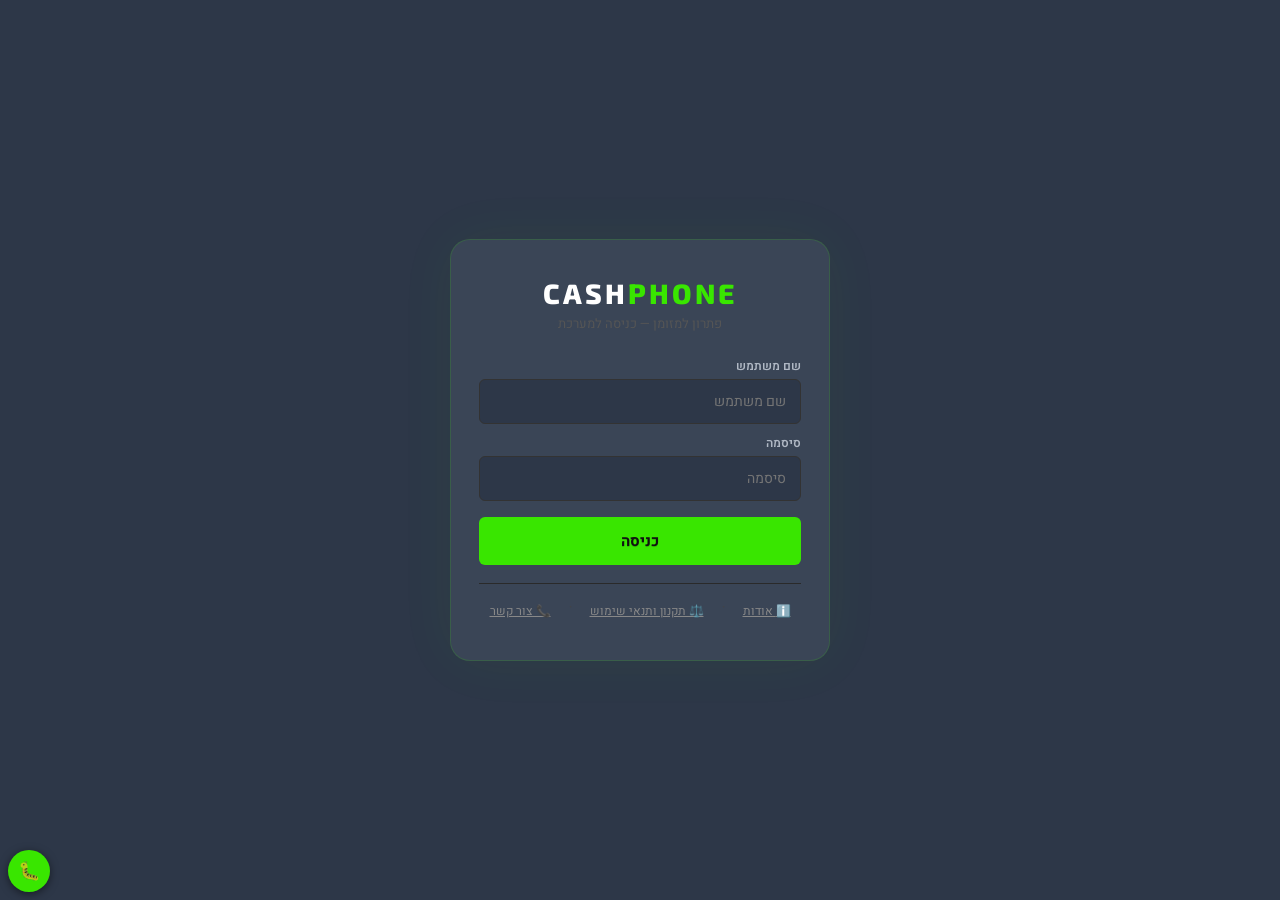
==== index.html @ 71aef1b3 "Add files via upload" ====
<!DOCTYPE html>
<html dir="rtl" lang="he">
<head>
<meta charset="UTF-8"/>
<meta name="viewport" content="width=device-width,initial-scale=1,maximum-scale=5"/>
<meta name="description" content="CASHPHONE — מערכת טעינת מטבעות ומשחקים דיגיטליים"/>
<meta name="theme-color" content="#39e600"/>
<title>CASHPHONE — טעינות מטבעות ומשחקים</title>

<!-- ============ PWA - אפליקציה מותקנת ============ -->
<link rel="manifest" href="manifest.json"/>
<meta name="apple-mobile-web-app-capable" content="yes"/>
<meta name="apple-mobile-web-app-status-bar-style" content="black-translucent"/>
<meta name="apple-mobile-web-app-title" content="CashPhone"/>
<meta name="mobile-web-app-capable" content="yes"/>
<meta name="application-name" content="CashPhone"/>
<meta name="msapplication-TileColor" content="#2d3748"/>
<meta name="msapplication-tap-highlight" content="no"/>

<!-- iOS splash icons -->
<link rel="apple-touch-icon" sizes="192x192" href="https://raw.githubusercontent.com/rubi210990-cyber/Cashphone-/main/icon-192.png"/>
<link rel="apple-touch-icon" sizes="512x512" href="https://raw.githubusercontent.com/rubi210990-cyber/Cashphone-/main/icon-512.png"/>

<!-- Favicon - אייקון בטאב הדפדפן -->
<link rel="icon" type="image/svg+xml" href="data:image/svg+xml,%3Csvg xmlns='http://www.w3.org/2000/svg' viewBox='0 0 100 100'%3E%3Cdefs%3E%3ClinearGradient id='g' x1='0%25' y1='0%25' x2='100%25' y2='100%25'%3E%3Cstop offset='0%25' stop-color='%2339e600'/%3E%3Cstop offset='100%25' stop-color='%2300b050'/%3E%3C/linearGradient%3E%3C/defs%3E%3Crect width='100' height='100' rx='22' fill='%230d0d0d'/%3E%3Ctext x='50' y='72' font-family='Arial Black,sans-serif' font-size='68' font-weight='900' text-anchor='middle' fill='url(%23g)'%3EC%3C/text%3E%3Ccircle cx='78' cy='30' r='6' fill='%2339e600'/%3E%3C/svg%3E"/>

<!-- Apple Touch Icon - אייקון להתקנה כאפליקציה ב-iOS -->
<link rel="apple-touch-icon" href="data:image/svg+xml,%3Csvg xmlns='http://www.w3.org/2000/svg' viewBox='0 0 180 180'%3E%3Cdefs%3E%3ClinearGradient id='g' x1='0%25' y1='0%25' x2='100%25' y2='100%25'%3E%3Cstop offset='0%25' stop-color='%2339e600'/%3E%3Cstop offset='100%25' stop-color='%2300b050'/%3E%3C/linearGradient%3E%3C/defs%3E%3Crect width='180' height='180' rx='40' fill='%230d0d0d'/%3E%3Ctext x='90' y='130' font-family='Arial Black,sans-serif' font-size='124' font-weight='900' text-anchor='middle' fill='url(%23g)'%3EC%3C/text%3E%3Ccircle cx='140' cy='54' r='11' fill='%2339e600'/%3E%3C/svg%3E"/>

<!-- Open Graph - איך האתר ייראה כששולחים אותו ב-WhatsApp/Facebook -->
<meta property="og:title" content="CASHPHONE — טעינות מטבעות ומשחקים דיגיטליים"/>
<meta property="og:description" content="טעינת מטבעות למשחקים, גיפט קארדים וארנקים דיגיטליים — מהיר, אמין וזול"/>
<meta property="og:type" content="website"/>
<meta property="og:url" content="https://cashphone.co.il"/>
<meta property="og:image" content="https://cashphone.co.il/icon.png"/>

<script src="https://www.gstatic.com/firebasejs/10.7.1/firebase-app-compat.js"></script>
<script src="https://www.gstatic.com/firebasejs/10.7.1/firebase-firestore-compat.js"></script>
<!-- ============ Code Splitting — רון ביטון המלצה ============ -->
<!-- Core: תמיד נטען (auth, firebase, sync) -->
<script src="app-core.js?v=2.9" defer></script>
<!-- PWA + debug: קטן, תמיד נטען -->
<script src="app-pwa.js?v=2.9" defer></script>
<!-- app-store.js, app-admin.js, app-info.js — נטענים lazy לפי צורך -->

<link rel="stylesheet" href="styles.css?v=2.19"/>

<!-- ============================================================ -->
<!-- ===== SEO — נועה שרון המלצות ===== -->
<!-- ============================================================ -->

<!-- hreflang — עברית + ערבית (המלצה #2) -->
<link rel="alternate" hreflang="he" href="https://cashphone.co.il/"/>
<link rel="alternate" hreflang="ar" href="https://cashphone.co.il/?lang=ar"/>
<link rel="alternate" hreflang="x-default" href="https://cashphone.co.il/"/>

<!-- Canonical -->
<link rel="canonical" href="https://cashphone.co.il/"/>

<!-- meta description משופרת -->
<meta name="description" content="טעינת מטבעות למשחקים בישראל — PUBG UC, Robux, V-Bucks, Diamonds ועוד. גיפט קארדים, ארנקים דיגיטליים. מהיר, אמין, זול. شحن عملات الألعاب في إسرائيل."/>
<meta name="keywords" content="טעינת מטבעות, PUBG UC, Robux, V-Bucks, Free Fire Diamonds, גיפט קארד, Steam, Google Play, PlayStation, Xbox, CashPhone"/>
<meta name="robots" content="index, follow"/>

<!-- Open Graph משופר -->
<meta property="og:locale" content="he_IL"/>
<meta property="og:locale:alternate" content="ar_IL"/>
<meta property="og:site_name" content="CashPhone"/>

<!-- Twitter Card -->
<meta name="twitter:card" content="summary"/>
<meta name="twitter:title" content="CashPhone — טעינות מטבעות ומשחקים"/>
<meta name="twitter:description" content="PUBG UC, Robux, V-Bucks, Diamonds — מהיר ואמין"/>

<!-- ===== Schema Markup (המלצה #1) ===== -->
<script type="application/ld+json">
{
  "@context": "https://schema.org",
  "@graph": [
    {
      "@type": "Organization",
      "@id": "https://cashphone.co.il/#organization",
      "name": "CashPhone",
      "url": "https://cashphone.co.il",
      "logo": "https://cashphone.co.il/icon.png",
      "contactPoint": {
        "@type": "ContactPoint",
        "telephone": "+972-55-5525525",
        "contactType": "customer service",
        "availableLanguage": ["Hebrew", "Arabic"]
      },
      "sameAs": []
    },
    {
      "@type": "WebSite",
      "@id": "https://cashphone.co.il/#website",
      "url": "https://cashphone.co.il",
      "name": "CashPhone",
      "publisher": {"@id": "https://cashphone.co.il/#organization"},
      "potentialAction": {
        "@type": "SearchAction",
        "target": "https://cashphone.co.il/?q={search_term_string}",
        "query-input": "required name=search_term_string"
      }
    },
    {
      "@type": "ItemList",
      "name": "מוצרי CashPhone — טעינות מטבעות ומשחקים",
      "url": "https://cashphone.co.il",
      "itemListElement": [
        {"@type":"ListItem","position":1,"name":"PUBG Mobile UC","url":"https://cashphone.co.il/pubg-uc"},
        {"@type":"ListItem","position":2,"name":"Roblox Robux","url":"https://cashphone.co.il/roblox-robux"},
        {"@type":"ListItem","position":3,"name":"Fortnite V-Bucks","url":"https://cashphone.co.il/fortnite-vbucks"},
        {"@type":"ListItem","position":4,"name":"Free Fire Diamonds","url":"https://cashphone.co.il/free-fire-diamonds"},
        {"@type":"ListItem","position":5,"name":"PlayStation PSN","url":"https://cashphone.co.il/psn"},
        {"@type":"ListItem","position":6,"name":"Xbox Gift Card","url":"https://cashphone.co.il/xbox"},
        {"@type":"ListItem","position":7,"name":"Steam Wallet","url":"https://cashphone.co.il/steam"},
        {"@type":"ListItem","position":8,"name":"Google Play","url":"https://cashphone.co.il/google-play"},
        {"@type":"ListItem","position":9,"name":"Apple iTunes","url":"https://cashphone.co.il/apple-itunes"},
        {"@type":"ListItem","position":10,"name":"Mobile Legends Diamonds","url":"https://cashphone.co.il/mobile-legends"}
      ]
    }
  ]
}
</script>

<!-- ===== Product Schemas — Top 5 מוצרים (המלצה #1) ===== -->
<script type="application/ld+json">
[
  {
    "@context": "https://schema.org",
    "@type": "Product",
    "name": "PUBG Mobile UC",
    "description": "טעינת UC למשחק PUBG Mobile — חבילות מ-60 UC עד 72,900 UC. גלובל ו-Turkey Region.",
    "image": "https://raw.githubusercontent.com/rubi210990-cyber/Cashphone-/main/pubg.png",
    "brand": {"@type":"Brand","name":"PUBG Mobile"},
    "url": "https://cashphone.co.il/pubg-uc",
    "offers": {
      "@type": "AggregateOffer",
      "priceCurrency": "ILS",
      "lowPrice": "4",
      "highPrice": "2720",
      "offerCount": "28",
      "availability": "https://schema.org/InStock",
      "seller": {"@type":"Organization","name":"CashPhone"}
    }
  },
  {
    "@context": "https://schema.org",
    "@type": "Product",
    "name": "Roblox Robux",
    "description": "טעינת Robux לחשבון Roblox שלך — משלוח מיידי.",
    "image": "https://raw.githubusercontent.com/rubi210990-cyber/Cashphone-/main/roblox.png",
    "brand": {"@type":"Brand","name":"Roblox"},
    "url": "https://cashphone.co.il/roblox-robux",
    "offers": {
      "@type": "AggregateOffer",
      "priceCurrency": "ILS",
      "lowPrice": "7",
      "offerCount": "5",
      "availability": "https://schema.org/InStock",
      "seller": {"@type":"Organization","name":"CashPhone"}
    }
  },
  {
    "@context": "https://schema.org",
    "@type": "Product",
    "name": "Free Fire Diamonds",
    "description": "שחרג Diamonds למשחק Free Fire — כל החבילות במחיר הכי טוב.",
    "image": "https://raw.githubusercontent.com/rubi210990-cyber/Cashphone-/main/freefire.png",
    "brand": {"@type":"Brand","name":"Garena Free Fire"},
    "url": "https://cashphone.co.il/free-fire-diamonds",
    "offers": {
      "@type": "AggregateOffer",
      "priceCurrency": "ILS",
      "lowPrice": "6",
      "offerCount": "15",
      "availability": "https://schema.org/InStock",
      "seller": {"@type":"Organization","name":"CashPhone"}
    }
  }
]
</script>

</head>
<body>
<!-- skip-to-content — נגישות מקלדת (WCAG 2.4.1) -->
<a href="#main-content" class="skip-link">דלג לתוכן הראשי</a>

<!-- 🔔 מיכל לטוסטים של התראות -->
<!-- Toast: aria-live — עמית לוי WCAG 4.1.3 -->
<div id="cpn-toast-stack" class="cpn-toast-stack" role="status" aria-live="polite" aria-atomic="false"></div>

<!-- LOGIN -->
<div class="login-screen" id="login-screen">
  <div class="login-box">
    <div class="login-logo">CASH<span>PHONE</span></div>
    <div class="login-sub">פתרון למזומן — כניסה למערכת</div>
    <div class="login-err" id="login-err" role="alert" aria-live="assertive">שם משתמש או סיסמה שגויים</div>
    <label for="li-user" class="login-lbl">שם משתמש</label>
    <input class="login-inp" id="li-user" type="text" placeholder="שם משתמש" aria-label="שם משתמש" aria-required="true" onkeydown="if(event.key==='Enter')doLogin()" autocomplete="username" autocorrect="off" autocapitalize="off"/>
    <label for="li-pass" class="login-lbl">סיסמה</label>
    <input class="login-inp" id="li-pass" type="password" placeholder="סיסמה" aria-label="סיסמה" aria-required="true" onkeydown="if(event.key==='Enter')doLogin()" autocomplete="current-password"/>
    <button class="login-btn" onclick="doLogin()" aria-label="כניסה למערכת">כניסה</button>
    <!-- קישורים לאודות ותקנון -->
    <div style="margin-top:18px;padding-top:14px;border-top:1px solid #2a2a2a;display:flex;justify-content:center;gap:14px;font-size:12px;">
      <button onclick="showInfoPage('about')" style="background:none;border:none;color:#888;cursor:pointer;font-family:inherit;font-size:12px;text-decoration:underline;padding:4px;">ℹ️ אודות</button>
      <span style="color:#444;">·</span>
      <button onclick="showInfoPage('terms')" style="background:none;border:none;color:#888;cursor:pointer;font-family:inherit;font-size:12px;text-decoration:underline;padding:4px;">⚖️ תקנון ותנאי שימוש</button>
      <span style="color:#444;">·</span>
      <button onclick="showInfoPage('contact')" style="background:none;border:none;color:#888;cursor:pointer;font-family:inherit;font-size:12px;text-decoration:underline;padding:4px;">📞 צור קשר</button>
    </div>
  </div>
</div>

<!-- NAV -->
<div class="nav" id="main-nav" role="navigation" aria-label="ניווט ראשי" style="display:none;">
  <div class="logo">CASH<span>PHONE</span><sup style="font-size:9px;color:#666;font-weight:400;margin-right:4px;">v2.9</sup></div>
  <div class="nav-right">
    <div id="nav-tabs" style="display:flex;gap:4px;"></div>
    <button id="nav-search-btn" onclick="openGlobalSearch()" title="חיפוש (Ctrl+K)" style="background:#475467;border:1px solid #5a6478;border-radius:20px;padding:6px 12px;color:#fff;cursor:pointer;font-family:inherit;font-size:13px;display:none;align-items:center;gap:6px;">
      <span style="font-size:14px;">🔍</span>
      <span style="font-size:11px;color:#aaa;background:#2d3748;padding:2px 5px;border-radius:4px;border:1px solid #5a6478;">⌘K</span>
    </button>
    <button id="nav-bell-btn" class="cpn-bell-btn" onclick="toggleNotifPanel(event)" title="התראות">
      <span class="cpn-bell-icon">🔔</span>
      <span id="nav-bell-badge" class="cpn-badge" style="display:none;">0</span>
    </button>
    <button id="nav-lang-btn" onclick="toggleLanguage()" title="שפה / اللغة" style="background:#475467;border:1px solid #5a6478;border-radius:20px;padding:6px 12px;color:#fff;cursor:pointer;font-family:inherit;font-size:13px;display:none;align-items:center;gap:4px;">
      <span id="nav-lang-icon" style="font-size:14px;">🌐</span>
      <span id="nav-lang-text" style="font-size:11px;font-weight:700;">عربي</span>
    </button>
    <div style="display:flex;align-items:center;gap:6px;background:#475467;border:1px solid #5a6478;border-radius:20px;padding:4px 12px;">
      <span class="user-chip" id="chip-name" style="background:none;border:none;padding:0;"></span>
      <button class="logout-btn" onclick="doLogout()" data-i18n="nav.logout">יציאה</button>
    </div>
  </div>
</div>

<!-- ADMIN -->
<main id="main-content">
<div class="page" id="page-admin">
  <div class="toast" id="t-admin"></div>

  <!-- 🚀 כפתור צף "הזמנה ידנית מהירה" -->
  <button id="quick-order-fab" onclick="openQuickOrder()" title="הזמנה ידנית מהירה" aria-label="פתח טופס הזמנה ידנית מהירה" style="position:fixed;bottom:24px;left:24px;width:60px;height:60px;border-radius:50%;background:linear-gradient(135deg,#39e600,#2ab800);color:#000;border:none;font-size:28px;font-weight:800;cursor:pointer;box-shadow:0 4px 16px rgba(57,230,0,0.4);z-index:90;font-family:inherit;display:none;" aria-hidden="true">➕</button>

  <!-- 💰 כפתור צף "הגדר רווח מהיר" - לחנויות ולמשווקים -->
  <button id="margin-fab" onclick="openMarginQuick()" title="הגדר רווח מהיר" aria-label="הגדר רווח מהיר לכל המוצרים" style="position:fixed;bottom:24px;left:24px;width:60px;height:60px;border-radius:50%;background:linear-gradient(135deg,#16a34a,#15803d);color:#fff;border:none;font-size:26px;font-weight:800;cursor:pointer;box-shadow:0 4px 16px rgba(22,163,74,0.45);z-index:90;font-family:inherit;display:none;" aria-hidden="true">💰</button>

  <div class="atabs">
    <button class="atab on" onclick="aTab(this,'sec-dash')">📊 דשבורד</button>
    <button class="atab" onclick="aTab(this,'sec-orders')">📋 הזמנות</button>
    <button class="atab" onclick="aTab(this,'sec-debts')">💰 חובות</button>
    <button class="atab" onclick="aTab(this,'sec-log')">📒 יומן</button>
    <button class="atab" onclick="aTab(this,'sec-stats')">📈 דוחות</button>
    <button class="atab" onclick="aTab(this,'sec-monthly')">📅 חודשי</button>
    <button class="atab" onclick="aTab(this,'sec-security')">🛡️ אבטחה</button>
  </div>

  <!-- DASHBOARD -->
  <div id="sec-dash">
    <!-- KPI Cards - 6 גדולים -->
    <div class="g3" style="margin-bottom:16px;">
      <div class="stat" style="background:linear-gradient(135deg,#283a28,#222831);border:1px solid #1a2a1a;position:relative;">
        <div class="stat-l">💰 הכנסות החודש</div>
        <div class="stat-v" style="color:#39e600;font-size:22px;" id="kpi-rev">₪0</div>
        <div id="kpi-rev-trend" style="font-size:11px;color:#888;margin-top:4px;">—</div>
      </div>
      <div class="stat" style="background:linear-gradient(135deg,#283a28,#222831);border:1px solid #1a2a1a;position:relative;">
        <div class="stat-l">💵 רווח נקי החודש</div>
        <div class="stat-v" style="color:#39e600;font-size:22px;" id="kpi-profit">₪0</div>
        <div id="kpi-profit-trend" style="font-size:11px;color:#888;margin-top:4px;">—</div>
      </div>
      <div class="stat" style="background:linear-gradient(135deg,#283a28,#222831);border:1px solid #1a2a1a;position:relative;">
        <div class="stat-l">📦 הזמנות החודש</div>
        <div class="stat-v" style="font-size:22px;" id="kpi-orders">0</div>
        <div id="kpi-orders-trend" style="font-size:11px;color:#888;margin-top:4px;">—</div>
      </div>
    </div>
    <div class="g3" style="margin-bottom:16px;">
      <div class="stat" style="background:linear-gradient(135deg,#283a28,#222831);border:1px solid #1a2a1a;">
        <div class="stat-l">🏪 חנויות פעילות החודש</div>
        <div class="stat-v" style="font-size:22px;" id="kpi-active-stores">0</div>
        <div style="font-size:11px;color:#888;margin-top:4px;" id="kpi-active-stores-sub">מתוך 0 חנויות</div>
      </div>
      <div class="stat" style="background:linear-gradient(135deg,#3a2828,#222831);border:1px solid #3a1a1a;">
        <div class="stat-l">🔴 סך החובות</div>
        <div class="stat-v" style="color:#e24b4a;font-size:22px;" id="kpi-debt">₪0</div>
        <div style="font-size:11px;color:#888;margin-top:4px;" id="kpi-debt-sub">0 חנויות</div>
      </div>
      <div class="stat" style="background:linear-gradient(135deg,#3a3528,#222831);border:1px solid #3a2a00;">
        <div class="stat-l">⚡ הזמנות ממתינות</div>
        <div class="stat-v" style="color:#ef9f27;font-size:22px;" id="kpi-pending">0</div>
        <div style="font-size:11px;color:#888;margin-top:4px;" id="kpi-pending-sub">דורשות טיפול</div>
      </div>
    </div>

    <!-- Dollar rate -->
    <div style="background:linear-gradient(135deg,#283a28,#222831);border:1px solid rgba(57,230,0,0.2);border-radius:12px;padding:12px 16px;margin-bottom:16px;display:flex;justify-content:space-between;align-items:center;flex-wrap:wrap;gap:8px;">
      <span style="font-size:13px;color:#888;">💱 שער דולר</span>
      <div style="display:flex;align-items:center;gap:8px;flex-wrap:wrap;">
        <span style="color:#39e600;font-size:16px;font-weight:700;" id="dollar-rate-display2">$1 = ₪3.65</span>
        <button onclick="fetchDollarRate().then(()=>{document.getElementById('dollar-rate-display2').textContent='$1 = ₪'+dollarRate;toast('t-admin','שער עודכן: ₪'+dollarRate);})" style="background:#3a4556;color:#39e600;border:1px solid #39e600;border-radius:6px;padding:5px 10px;font-size:12px;font-weight:700;cursor:pointer;font-family:inherit;">🔄 עדכן</button>
        <button onclick="fetchDollarRate().then(()=>updateAllStorePrices())" style="background:linear-gradient(135deg,#39e600,#2ab800);color:#000;border:none;border-radius:6px;padding:5px 10px;font-size:12px;font-weight:700;cursor:pointer;font-family:inherit;">📊 עדכן כל החנויות</button>
      </div>
    </div>

    <!-- ==== גרף מכירות 30 ימים ==== -->
    <div style="background:#3a4556;border:1px solid #5a6478;border-radius:12px;padding:14px;margin-bottom:16px;">
      <div style="display:flex;justify-content:space-between;align-items:center;margin-bottom:10px;">
        <span style="font-size:13px;font-weight:700;color:#fff;">📊 מכירות 30 ימים אחרונים</span>
        <span id="chart-30d-total" style="font-size:11px;color:#888;"></span>
      </div>
      <canvas id="chart-30d" height="150" style="width:100%;display:block;"></canvas>
    </div>

    <!-- ==== טופ 5 מוצרים + טופ 5 חנויות ==== -->
    <div class="g2" style="margin-bottom:16px;">
      <div style="background:#3a4556;border:1px solid #5a6478;border-radius:12px;padding:14px;">
        <div style="font-size:13px;font-weight:700;color:#fff;margin-bottom:10px;">🎮 טופ 5 מוצרים החודש</div>
        <div id="top-products" style="font-size:12px;"></div>
      </div>
      <div style="background:#3a4556;border:1px solid #5a6478;border-radius:12px;padding:14px;">
        <div style="font-size:13px;font-weight:700;color:#fff;margin-bottom:10px;">🏆 טופ 5 חנויות החודש</div>
        <div id="top-stores" style="font-size:12px;"></div>
      </div>
    </div>

    <!-- Pending orders alert -->
    <div id="dash-pending" style="display:none;background:linear-gradient(135deg,#3a3328,#222831);border:1px solid #ef9f27;border-radius:12px;padding:12px 16px;margin-bottom:16px;">
      <div style="font-size:14px;font-weight:700;color:#ef9f27;margin-bottom:8px;">⚠️ הזמנות ממתינות לביצוע</div>
      <div id="dash-pending-list"></div>
    </div>

    <!-- Low credit alert -->
    <div id="dash-low-credit" style="display:none;background:linear-gradient(135deg,#3a2828,#222831);border:1px solid #e24b4a;border-radius:12px;padding:12px 16px;margin-bottom:16px;">
      <div style="font-size:14px;font-weight:700;color:#e24b4a;margin-bottom:8px;">🔴 חנויות עם קרדיט נמוך</div>
      <div id="dash-low-list"></div>
    </div>

    <!-- Recent orders -->
    <div class="card">
      <div class="card-title">📋 הזמנות אחרונות</div>
      <div id="dash-recent-orders"></div>
    </div>

    <!-- Top products -->
    <div class="card">
      <div class="card-title">🏆 מוצרים פופולריים</div>
      <div id="dash-top-products"></div>
    </div>
  </div>

  <!-- קונטיינר ריק נשאר רק לתצוגת פאנל משווק (renderResellerPanel) -->
  <div id="sec-stores" style="display:none;"></div>

  <div id="sec-orders" style="display:none;">
    <!-- מתג תצוגה -->
    <div style="display:flex;gap:4px;background:#3a4556;border:1px solid var(--border);border-radius:12px;padding:4px;margin-bottom:14px;">
      <button class="loadview-btn on" data-loadview="store" onclick="setLoadView(this,'store')" style="flex:1;background:linear-gradient(135deg,var(--green),var(--green2));color:#000;border:none;padding:9px;border-radius:8px;font-size:13px;font-weight:700;cursor:pointer;font-family:inherit;display:flex;align-items:center;justify-content:center;gap:6px;">
        <span>🏪</span><span>תצוגת חנות</span>
      </button>
      <button class="loadview-btn" data-loadview="mine" onclick="setLoadView(this,'mine')" style="flex:1;background:none;color:#888;border:none;padding:9px;border-radius:8px;font-size:13px;font-weight:600;cursor:pointer;font-family:inherit;display:flex;align-items:center;justify-content:center;gap:6px;">
        <span>👤</span><span>התצוגה שלי</span>
      </button>
    </div>

    <!-- סיכום -->
    <div class="g4" id="loads-summary" style="margin-bottom:14px;"></div>

    <!-- כפתורי פעולה -->
    <div style="display:flex;gap:8px;margin-bottom:14px;flex-wrap:wrap;align-items:center;">
      <button class="gbtn admin-only-btn" onclick="openLoadModal('add')" style="display:none;align-items:center;gap:6px;">
        <span style="font-size:16px;">+</span><span>הוסף טעינה</span>
      </button>
      <button class="admin-only-btn" onclick="openLoadModal('refund')" style="display:none;background:linear-gradient(135deg,#e63946,#c1121f);color:#fff;border:none;padding:9px 16px;border-radius:10px;font-size:14px;font-weight:700;cursor:pointer;font-family:inherit;align-items:center;gap:6px;box-shadow:0 0 12px rgba(230,57,70,0.4);">
        <span style="font-size:16px;">−</span><span>הוסף ביטול</span>
      </button>
      <button class="gbtn" onclick="exportLoads()" style="background:#1d6f42;display:flex;align-items:center;gap:6px;">
        <span>📊</span><span>ייצוא לאקסל</span>
      </button>
      <input type="text" id="loads-search" placeholder="🔍 חיפוש לפי שם/מזהה שחקן..." oninput="renderLoads()" style="flex:1;min-width:200px;"/>
      <select id="loads-filter-status" onchange="renderLoads()" style="width:160px;">
        <option value="all">הכל</option>
        <option value="add">רק טעינות</option>
        <option value="refund">רק ביטולים</option>
        <option value="pending">ממתין לאישור</option>
        <option value="done">הושלם</option>
      </select>
      <div id="loads-sync-status" style="font-size:12px;padding:6px 10px;background:#3a4556;border:1px solid var(--border2);border-radius:8px;min-width:110px;text-align:center;">
        <span style="color:#888;">💾 מוכן</span>
      </div>
    </div>

    <!-- טבלת טעינות -->
    <div class="card" style="padding:0;overflow:hidden;">
      <div style="overflow-x:auto;">
        <table id="loads-table" style="width:100%;border-collapse:collapse;font-size:13px;min-width:900px;">
          <thead>
            <tr style="background:#3a4556;border-bottom:1px solid var(--border2);">
              <th style="padding:12px 8px;text-align:center;font-weight:700;color:#888;font-size:12px;">תאריך חשבונית</th>
              <th style="padding:12px 8px;text-align:center;font-weight:700;color:#888;font-size:12px;">תאריך ביצוע</th>
              <th style="padding:12px 8px;text-align:center;font-weight:700;color:#39e600;font-size:12px;">🏪 חנות</th>
              <th style="padding:12px 8px;text-align:center;font-weight:700;color:#888;font-size:12px;">מזהה שחקן</th>
              <th style="padding:12px 8px;text-align:center;font-weight:700;color:#888;font-size:12px;">שם השחקן</th>
              <th style="padding:12px 8px;text-align:center;font-weight:700;color:#888;font-size:12px;">סוג</th>
              <th class="lcol-store-only" style="padding:12px 8px;text-align:center;font-weight:700;color:#888;font-size:12px;">עלות לחנות</th>
              <th class="lcol-mine" style="padding:12px 8px;text-align:center;font-weight:700;color:#888;font-size:12px;">עלות לחנות</th>
              <th class="lcol-mine" style="padding:12px 8px;text-align:center;font-weight:700;color:#888;font-size:12px;">מחיר ששילמתי</th>
              <th class="lcol-mine" style="padding:12px 8px;text-align:center;font-weight:700;color:#888;font-size:12px;">הרווח שלי</th>
              <th style="padding:12px 8px;text-align:center;font-weight:700;color:#888;font-size:12px;">אישור ביצוע</th>
              <th style="padding:12px 8px;text-align:center;font-weight:700;color:#888;font-size:12px;">סטטוס</th>
              <th style="padding:12px 8px;text-align:center;font-weight:700;color:#888;font-size:12px;">פעולות</th>
            </tr>
          </thead>
          <tbody id="loads-tbody"></tbody>
        </table>
      </div>
      <div id="loads-count" style="padding:10px 16px;font-size:12px;color:#666;border-top:1px solid var(--border2);"></div>
    </div>

    <!-- לייטבוקס לתצוגת תמונות -->
    <div id="load-lightbox" style="display:none;position:fixed;inset:0;background:rgba(0,0,0,0.92);z-index:300;align-items:center;justify-content:center;padding:20px;cursor:zoom-out;" onclick="closeLightbox(event)">
      <button onclick="closeLightbox(event)" style="position:absolute;top:20px;left:20px;background:rgba(255,255,255,0.1);border:1px solid rgba(255,255,255,0.2);color:#fff;width:40px;height:40px;border-radius:50%;cursor:pointer;font-size:22px;line-height:1;">×</button>
      <div style="position:absolute;top:20px;right:20px;display:flex;gap:8px;">
        <a id="lb-download" href="#" download style="background:rgba(57,230,0,0.2);border:1px solid var(--green);color:var(--green);padding:8px 14px;border-radius:8px;text-decoration:none;font-size:13px;font-weight:600;display:inline-flex;align-items:center;gap:6px;" onclick="event.stopPropagation()">
          <span>⬇</span><span>הורדה</span>
        </a>
        <a id="lb-open" href="#" target="_blank" rel="noopener" style="background:rgba(91,179,239,0.2);border:1px solid #5bb3ef;color:#5bb3ef;padding:8px 14px;border-radius:8px;text-decoration:none;font-size:13px;font-weight:600;display:inline-flex;align-items:center;gap:6px;" onclick="event.stopPropagation()">
          <span>↗</span><span>פתח בלשונית</span>
        </a>
      </div>
      <img id="lb-img" src="" alt="" style="max-width:90vw;max-height:85vh;border-radius:8px;box-shadow:0 0 50px rgba(57,230,0,0.15);" onclick="event.stopPropagation()"/ loading="lazy">
      <div id="lb-caption" style="position:absolute;bottom:20px;left:50%;transform:translateX(-50%);color:#ccc;font-size:14px;background:rgba(0,0,0,0.6);padding:8px 16px;border-radius:8px;"></div>
    </div>

    <!-- מודאל הוספת טעינה -->
    <div id="load-modal" style="display:none;position:fixed;inset:0;background:rgba(0,0,0,0.75);z-index:200;align-items:center;justify-content:center;padding:20px;">
      <div style="background:var(--card);border:1px solid var(--border2);border-radius:14px;width:100%;max-width:480px;max-height:90vh;overflow-y:auto;">
        <div style="padding:16px 20px;border-bottom:1px solid var(--border2);display:flex;justify-content:space-between;align-items:center;">
          <div id="load-modal-title" style="font-size:16px;font-weight:700;color:#fff;">➕ הוספת טעינה חדשה</div>
          <button onclick="closeLoadModal()" style="background:none;border:none;color:#888;font-size:22px;cursor:pointer;line-height:1;">×</button>
        </div>
        <div style="padding:18px 20px;">
          <div id="load-modal-subtitle" style="font-size:12px;color:#ff6b7a;margin-bottom:12px;"></div>
          <span class="lbl">🏪 חנות מבצעת *</span>
          <select id="lf-store" onchange="updateLoadProfit()">
            <option value="">— בחר חנות —</option>
          </select>
          <div id="lf-store-balance" style="font-size:11px;color:#888;margin-top:4px;margin-bottom:8px;"></div>
          <span class="lbl">שם השחקן *</span>
          <input type="text" id="lf-playerName" placeholder="לדוגמה: F16 מרהוף"/>
          <span class="lbl">מזהה שחקן *</span>
          <input type="text" id="lf-playerId" placeholder="לדוגמה: 51716065930"/>
          <span class="lbl">סוג טעינה</span>
          <select id="lf-type">
            <option value="טעינה מלאה">טעינה מלאה</option>
            <option value="טעינה חלקית">טעינה חלקית</option>
            <option value="טעינה כפולה">טעינה כפולה</option>
            <option value="אחר">אחר</option>
          </select>
          <div class="g2">
            <div>
              <span class="lbl">עלות לחנות (₪) *</span>
              <input type="number" step="0.01" id="lf-storeCost" placeholder="18.38" oninput="updateLoadProfit()"/>
            </div>
            <div>
              <span class="lbl">מחיר ששילמתי (₪) *</span>
              <input type="number" step="0.01" id="lf-myPrice" placeholder="22.00" oninput="updateLoadProfit()"/>
            </div>
          </div>
          <div id="lf-profit" style="background:rgba(57,230,0,0.08);border:1px solid rgba(57,230,0,0.2);border-radius:10px;padding:10px 14px;font-size:13px;color:#aaa;margin-top:14px;">
            הרווח שלי: <strong style="color:var(--green);font-size:15px;">₪0.00</strong>
          </div>
        </div>
        <div style="padding:14px 20px;border-top:1px solid var(--border2);display:flex;gap:10px;">
          <button id="load-modal-save" class="gbtn" onclick="saveLoad()">שמור טעינה</button>
          <button class="obtn" onclick="closeLoadModal()">ביטול</button>
        </div>
      </div>
    </div>
  </div>

  <style>
    body.loadview-store .lcol-mine{display:none;}
    body.loadview-mine .lcol-store-only{display:none;}
    .load-row td{padding:14px 8px;text-align:center;border-bottom:1px solid var(--border);color:#ddd;}
    .load-row:hover{background:#3a4556;}
    .load-cost{color:#ef9f27;font-weight:700;}
    .load-paid{color:#5bb3ef;font-weight:700;}
    .load-profit{color:var(--green);font-weight:700;}
    .load-status-pending{display:inline-block;padding:3px 12px;background:#2a1a00;color:#ef9f27;border-radius:10px;font-size:11px;font-weight:600;}
    .load-status-done{display:inline-block;padding:3px 12px;background:#0f2010;color:var(--green);border-radius:10px;font-size:11px;font-weight:600;}
    .load-upload-btn{background:none;color:#5bb3ef;border:1px dashed #5bb3ef;padding:5px 12px;border-radius:6px;font-size:12px;cursor:pointer;font-family:inherit;display:inline-flex;align-items:center;gap:5px;}
    .load-upload-btn:hover{background:rgba(91,179,239,0.1);}
    .load-uploaded{display:inline-flex;align-items:center;gap:6px;background:#0f2010;color:var(--green);padding:5px 10px;border-radius:6px;font-size:12px;}
    .load-uploaded .fname{max-width:110px;overflow:hidden;text-overflow:ellipsis;white-space:nowrap;cursor:pointer;color:var(--green);text-decoration:none;}
    .load-uploaded .fname:hover{text-decoration:underline;}
    .load-thumb{width:32px;height:32px;border-radius:5px;object-fit:cover;cursor:zoom-in;border:1px solid rgba(57,230,0,0.3);transition:transform .15s;}
    .load-thumb:hover{transform:scale(1.1);border-color:var(--green);}
    .load-remove-file{background:none;border:none;color:var(--danger);cursor:pointer;font-size:14px;font-weight:700;padding:0;line-height:1;}
  </style>

  <div id="sec-log" style="display:none;">
    <div class="card"><div class="card-title">יומן עסקאות</div><div id="log-list"></div></div>
  </div>

  <!-- ==== טאב חובות חדש ==== -->
  <div id="sec-debts" style="display:none;">
    <!-- KPIs -->
    <div class="g3" style="margin-bottom:16px;">
      <div class="stat" style="background:linear-gradient(135deg,#3a2828,#222831);border:1px solid #3a1a1a;">
        <div class="stat-l">🔴 סך חובות</div>
        <div class="stat-v" style="color:#e24b4a;font-size:22px;" id="d-total-debt">₪0</div>
        <div style="font-size:11px;color:#888;margin-top:4px;" id="d-total-debt-sub">0 חנויות</div>
      </div>
      <div class="stat" style="background:linear-gradient(135deg,#283a28,#222831);border:1px solid #1a2a1a;">
        <div class="stat-l">✅ סך תשלומים</div>
        <div class="stat-v" style="color:#39e600;font-size:22px;" id="d-paid-total">₪0</div>
        <div style="font-size:11px;color:#888;margin-top:4px;" id="d-paid-sub">בתאריך זה</div>
      </div>
      <div class="stat" style="background:linear-gradient(135deg,#3a3528,#222831);border:1px solid #3a2a00;">
        <div class="stat-l">⚠️ חוב ממוצע</div>
        <div class="stat-v" style="color:#ef9f27;font-size:22px;" id="d-avg-debt">₪0</div>
        <div style="font-size:11px;color:#888;margin-top:4px;" id="d-avg-sub">לחנות בחוב</div>
      </div>
    </div>

    <!-- 💳 חנויות עם חוב פתוח -->
    <div class="card">
      <div class="card-title">
        <div style="display:flex;justify-content:space-between;align-items:center;flex-wrap:wrap;gap:10px;">
          <span>💳 חוב פתוח לתשלום</span>
          <span id="unpaid-stores-summary" style="font-size:13px;color:#ef9f27;font-weight:700;">—</span>
        </div>
      </div>
      <div style="font-size:12px;color:#bbb;margin-bottom:12px;line-height:1.7;">
        חנויות שטענת להן קרדיט ועדיין לא קיבלת תשלום. כשהחנות משלמת — לחץ "💰 שולם לי" ורשום סכום.
      </div>
      <div style="display:flex;gap:8px;margin-bottom:10px;flex-wrap:wrap;align-items:center;">
        <input id="unpaid-search" placeholder="🔍 חיפוש חנות..." oninput="renderUnpaidStores()" style="flex:1;min-width:140px;font-size:13px;"/>
        <select id="unpaid-sort" onchange="renderUnpaidStores()" style="font-size:13px;width:auto;">
          <option value="biggest">חוב גדול קודם</option>
          <option value="smallest">חוב קטן קודם</option>
          <option value="recent">עודכן לאחרונה</option>
          <option value="oldest">לא עודכן זמן רב</option>
        </select>
        <label style="display:flex;align-items:center;gap:6px;font-size:12px;color:#bbb;cursor:pointer;background:#222831;padding:6px 10px;border-radius:8px;border:1px solid #2a2a2a;">
          <input type="checkbox" id="unpaid-show-all" onchange="renderUnpaidStores()" style="width:16px;height:16px;cursor:pointer;"/>
          הצג גם בלי חוב
        </label>
      </div>
      <div id="unpaid-stores-list" style="background:#0d0d0d;border:1px solid #2a2a2a;border-radius:10px;max-height:400px;overflow-y:auto;"></div>
    </div>

    <!-- רשימת חובות -->
    <div class="card">
      <div class="card-title">
        <div style="display:flex;justify-content:space-between;align-items:center;flex-wrap:wrap;gap:10px;">
          <span>🔴 חנויות בחוב</span>
          <button onclick="exportDebtsReport()" style="background:#39e600;color:#000;border:none;border-radius:6px;padding:6px 12px;font-size:12px;font-weight:700;cursor:pointer;font-family:inherit;">📥 יצוא דוח Excel</button>
        </div>
      </div>
      <div id="debts-table-wrap"></div>
    </div>

    <!-- היסטוריית תשלומים -->
    <div class="card">
      <div class="card-title">📜 היסטוריית תשלומים</div>
      <div id="payments-history-wrap"></div>
    </div>
  </div>

  <div id="sec-stats" style="display:none;">

    <!-- טבלת סיכום חנויות -->
    <div class="card">
      <div class="card-title" style="display:flex;justify-content:space-between;align-items:center;">
        <span>📊 טבלת סיכום חנויות</span>
        <button onclick="exportFullTable()" style="background:linear-gradient(135deg,#39e600,#2ab800);color:#000;border:none;border-radius:8px;padding:6px 14px;font-size:12px;font-weight:700;cursor:pointer;font-family:inherit;">📥 Excel</button>
      </div>
      <div style="overflow-x:auto;">
        <table id="stores-table" style="width:100%;border-collapse:collapse;font-size:12px;min-width:600px;">
          <thead>
            <tr style="background:#f8f8f8;border-bottom:2px solid #e0e0e0;">
              <th style="padding:10px 8px;text-align:right;font-weight:700;color:#555;">🏪 חנות</th>
              <th style="padding:10px 8px;text-align:right;font-weight:700;color:#555;">🔐 כניסה</th>
              <th style="padding:10px 8px;text-align:center;font-weight:700;color:#555;">💳 קרדיט</th>
              <th style="padding:10px 8px;text-align:center;font-weight:700;color:#555;">⬆️ טעינות</th>
              <th style="padding:10px 8px;text-align:center;font-weight:700;color:#555;">📦 הזמנות</th>
              <th style="padding:10px 8px;text-align:center;font-weight:700;color:#555;">💰 סה"כ קנה</th>
              <th style="padding:10px 8px;text-align:center;font-weight:700;color:#555;">🔴 חוב</th>
              <th style="padding:10px 8px;text-align:center;font-weight:700;color:#555;">💳 מסגרת</th>
              <th style="padding:10px 8px;text-align:center;font-weight:700;color:#555;">⭐ רמה</th>
              <th style="padding:10px 8px;text-align:center;font-weight:700;color:#555;">⚙️ פעולות</th>
            </tr>
          </thead>
          <tbody id="stores-table-body"></tbody>
          <tfoot id="stores-table-foot"></tfoot>
        </table>
      </div>
    </div>
    <!-- סיכום חובות -->
    <div class="card" style="border:1px solid rgba(228,75,74,0.3);">
      <div class="card-title" style="display:flex;justify-content:space-between;align-items:center;">
        <span>💳 מעקב חובות ואשראי</span>
        <button onclick="exportDebts()" style="background:#e24b4a;color:#fff;border:none;border-radius:8px;padding:5px 12px;font-size:12px;font-weight:700;cursor:pointer;font-family:inherit;">📥 ייצוא</button>
      </div>
      <div id="debts-list"></div>
    </div>
    <div class="card">
      <div class="card-title">ייצוא דוחות לאקסל</div>
      <div style="display:grid;grid-template-columns:1fr 1fr;gap:10px;margin-bottom:14px;">
        <button class="gbtn" onclick="exportOrders()" style="background:#1d6f42;">
          📊 ייצוא הזמנות
        </button>
        <button class="gbtn" onclick="exportStores()" style="background:#1d6f42;">
          🏪 ייצוא חנויות
        </button>
        <button class="gbtn" onclick="exportByStore()" style="background:#1d6f42;">
          📋 הזמנות לפי חנות
        </button>
        <button class="gbtn" onclick="exportSummary()" style="background:#1d6f42;">
          💰 דוח סיכום
        </button>
      </div>
      <div style="font-size:12px;color:#666;">הקבצים יורדים ישירות למכשיר שלך בפורמט CSV (נפתח באקסל)</div>
    </div>
    <div class="card"><div class="card-title">הכנסות לפי חנות</div><div id="store-stats"></div></div>
    <div class="card"><div class="card-title">מוצרים פופולריים</div><div id="prod-stats"></div></div>
  </div>

  <!-- ============ דוחות חודשיים מתקדמים ============ -->
  <div id="sec-monthly" style="display:none;">

    <!-- ===== Header: בחירת חודש ===== -->
    <div style="background:linear-gradient(135deg,#0d1a0d,#3a4556);border:1px solid rgba(57,230,0,0.25);border-radius:16px;padding:18px;margin-bottom:16px;">
      <div style="display:flex;justify-content:space-between;align-items:center;flex-wrap:wrap;gap:12px;margin-bottom:14px;">
        <div>
          <div style="font-size:11px;color:#888;letter-spacing:1px;">MONTHLY REPORT</div>
          <div id="mr-title" style="font-size:22px;font-weight:800;color:#fff;font-family:'Exo 2',sans-serif;">דוח חודשי</div>
          <div id="mr-period" style="font-size:12px;color:#39e600;margin-top:2px;">—</div>
        </div>
        <div style="display:flex;gap:8px;flex-wrap:wrap;align-items:center;">
          <button onclick="mrChangeMonth(-1)" style="background:#475467;color:#39e600;border:1px solid #5a6478;border-radius:8px;padding:8px 14px;font-size:13px;font-weight:700;cursor:pointer;font-family:inherit;">◀ קודם</button>
          <select id="mr-month-picker" onchange="mrSetMonth(this.value)" style="background:#3a4556;border:1px solid #5a6478;border-radius:8px;padding:8px 12px;color:#fff;font-size:13px;font-family:inherit;cursor:pointer;min-width:160px;"></select>
          <button onclick="mrChangeMonth(1)" id="mr-next-btn" style="background:#475467;color:#39e600;border:1px solid #5a6478;border-radius:8px;padding:8px 14px;font-size:13px;font-weight:700;cursor:pointer;font-family:inherit;">הבא ▶</button>
        </div>
      </div>
      <div style="display:flex;gap:8px;flex-wrap:wrap;">
        <button onclick="mrSetMonth(0)" class="mr-quick" style="background:#3a4556;border:1px solid #5a6478;color:#39e600;border-radius:6px;padding:5px 12px;font-size:12px;cursor:pointer;font-family:inherit;">📅 החודש</button>
        <button onclick="mrSetMonth(1)" class="mr-quick" style="background:#3a4556;border:1px solid #5a6478;color:#39e600;border-radius:6px;padding:5px 12px;font-size:12px;cursor:pointer;font-family:inherit;">⏮ חודש שעבר</button>
        <button onclick="exportMonthlyPDF()" style="background:linear-gradient(135deg,#39e600,#2ab800);color:#000;border:none;border-radius:6px;padding:5px 14px;font-size:12px;font-weight:700;cursor:pointer;font-family:inherit;margin-right:auto;">🖨️ הדפסה / PDF</button>
        <button onclick="exportMonthlyCSV()" style="background:#1d6f42;color:#fff;border:none;border-radius:6px;padding:5px 14px;font-size:12px;font-weight:700;cursor:pointer;font-family:inherit;">📊 ייצוא Excel</button>
      </div>
    </div>

    <!-- ===== KPIs (6 כרטיסים) ===== -->
    <div class="g3" style="margin-bottom:16px;">
      <div class="stat" style="background:linear-gradient(135deg,#283a28,#222831);border:1px solid #1a3a1a;">
        <div class="stat-l">💰 הכנסות</div>
        <div class="stat-v" style="color:#39e600;font-size:24px;" id="mr-rev">₪0</div>
        <div id="mr-rev-cmp" style="font-size:11px;color:#888;margin-top:4px;">—</div>
      </div>
      <div class="stat" style="background:linear-gradient(135deg,#283a28,#222831);border:1px solid #1a3a1a;">
        <div class="stat-l">💵 רווח נקי</div>
        <div class="stat-v" style="color:#39e600;font-size:24px;" id="mr-profit">₪0</div>
        <div id="mr-profit-cmp" style="font-size:11px;color:#888;margin-top:4px;">—</div>
      </div>
      <div class="stat" style="background:linear-gradient(135deg,#283a28,#222831);border:1px solid #1a3a1a;">
        <div class="stat-l">📦 הזמנות</div>
        <div class="stat-v" style="font-size:24px;color:#fff;" id="mr-orders">0</div>
        <div id="mr-orders-cmp" style="font-size:11px;color:#888;margin-top:4px;">—</div>
      </div>
    </div>
    <div class="g3" style="margin-bottom:16px;">
      <div class="stat" style="background:linear-gradient(135deg,#283a28,#222831);border:1px solid #1a2a1a;">
        <div class="stat-l">📊 ערך הזמנה ממוצע</div>
        <div class="stat-v" style="font-size:20px;color:#fff;" id="mr-avg">₪0</div>
        <div id="mr-avg-cmp" style="font-size:11px;color:#888;margin-top:4px;">—</div>
      </div>
      <div class="stat" style="background:linear-gradient(135deg,#283a28,#222831);border:1px solid #1a2a1a;">
        <div class="stat-l">🏪 חנויות פעילות</div>
        <div class="stat-v" style="font-size:20px;color:#fff;" id="mr-stores">0</div>
        <div id="mr-stores-cmp" style="font-size:11px;color:#888;margin-top:4px;">—</div>
      </div>
      <div class="stat" style="background:linear-gradient(135deg,#283a28,#222831);border:1px solid #1a2a1a;">
        <div class="stat-l">📈 שולי רווח</div>
        <div class="stat-v" style="font-size:20px;" id="mr-margin">0%</div>
        <div id="mr-margin-cmp" style="font-size:11px;color:#888;margin-top:4px;">—</div>
      </div>
    </div>

    <!-- ===== 🔮 צפי לסוף החודש ===== -->
    <div id="mr-forecast-card" class="card" style="background:linear-gradient(135deg,#1a2540,#222831);border:1px solid #3a5a8a;margin-bottom:16px;display:none;">
      <div class="card-title" style="color:#5dade2;">🔮 צפי לסוף החודש</div>
      <div style="font-size:12px;color:#bbb;margin-bottom:12px;line-height:1.7;" id="mr-forecast-sub">
        חישוב על סמך הקצב הנוכחי
      </div>
      <div class="g2" style="gap:10px;">
        <div style="background:#0d0d0d;border:1px solid #2a2a2a;border-radius:10px;padding:14px;text-align:center;">
          <div style="font-size:11px;color:#888;margin-bottom:4px;">צפי הכנסות</div>
          <div style="font-size:22px;font-weight:800;color:#39e600;" id="mr-forecast-rev">₪0</div>
          <div style="font-size:11px;color:#888;margin-top:4px;" id="mr-forecast-rev-vs">—</div>
        </div>
        <div style="background:#0d0d0d;border:1px solid #2a2a2a;border-radius:10px;padding:14px;text-align:center;">
          <div style="font-size:11px;color:#888;margin-bottom:4px;">צפי רווח</div>
          <div style="font-size:22px;font-weight:800;" id="mr-forecast-profit">₪0</div>
          <div style="font-size:11px;color:#888;margin-top:4px;" id="mr-forecast-profit-vs">—</div>
        </div>
      </div>
      <div style="margin-top:12px;background:#0d0d0d;border-radius:8px;padding:8px 12px;">
        <div style="display:flex;justify-content:space-between;font-size:11px;color:#888;margin-bottom:4px;">
          <span>התקדמות החודש</span>
          <span id="mr-forecast-progress-txt">—</span>
        </div>
        <div style="background:#222831;border-radius:6px;height:6px;overflow:hidden;">
          <div id="mr-forecast-progress-bar" style="height:100%;background:linear-gradient(90deg,#5dade2,#39e600);width:0%;transition:width 0.3s;"></div>
        </div>
      </div>
    </div>

    <!-- ===== גרף מגמה 6 חודשים ===== -->
    <div style="background:#3a4556;border:1px solid #5a6478;border-radius:12px;padding:14px;margin-bottom:16px;">
      <div style="display:flex;justify-content:space-between;align-items:center;margin-bottom:10px;flex-wrap:wrap;gap:8px;">
        <span style="font-size:13px;font-weight:700;color:#fff;">📈 מגמת 6 חודשים אחרונים</span>
        <div style="display:flex;gap:4px;">
          <button onclick="mrSetTrendMetric('rev')" id="mr-trend-rev" class="mr-trend-btn on" style="background:#39e600;color:#000;border:none;border-radius:5px;padding:4px 10px;font-size:11px;font-weight:700;cursor:pointer;font-family:inherit;">הכנסות</button>
          <button onclick="mrSetTrendMetric('profit')" id="mr-trend-profit" class="mr-trend-btn" style="background:#475467;color:#888;border:none;border-radius:5px;padding:4px 10px;font-size:11px;font-weight:700;cursor:pointer;font-family:inherit;">רווח</button>
          <button onclick="mrSetTrendMetric('orders')" id="mr-trend-orders" class="mr-trend-btn" style="background:#475467;color:#888;border:none;border-radius:5px;padding:4px 10px;font-size:11px;font-weight:700;cursor:pointer;font-family:inherit;">הזמנות</button>
        </div>
      </div>
      <canvas id="mr-trend-chart" height="170" style="width:100%;display:block;"></canvas>
    </div>

    <!-- ===== גרף יומי לחודש הנבחר ===== -->
    <div style="background:#3a4556;border:1px solid #5a6478;border-radius:12px;padding:14px;margin-bottom:16px;">
      <div style="display:flex;justify-content:space-between;align-items:center;margin-bottom:10px;flex-wrap:wrap;gap:8px;">
        <span style="font-size:13px;font-weight:700;color:#fff;">📊 פירוט יומי</span>
        <div style="display:flex;gap:4px;background:#222831;padding:3px;border-radius:6px;">
          <button onclick="mrSetDailyMetric('rev')" id="mr-daily-rev-btn" class="mr-daily-btn" style="background:#39e600;color:#000;border:none;border-radius:4px;padding:4px 10px;font-size:11px;font-weight:700;cursor:pointer;font-family:inherit;">💰 הכנסות</button>
          <button onclick="mrSetDailyMetric('profit')" id="mr-daily-profit-btn" class="mr-daily-btn" style="background:#475467;color:#888;border:none;border-radius:4px;padding:4px 10px;font-size:11px;font-weight:700;cursor:pointer;font-family:inherit;">💵 רווח</button>
        </div>
      </div>
      <div id="mr-daily-stats" style="font-size:11px;color:#888;margin-bottom:6px;text-align:left;"></div>
      <canvas id="mr-daily-chart" height="150" style="width:100%;display:block;"></canvas>
    </div>

    <!-- ===== חלוקה לפי קטגוריה + שעות שיא ===== -->
    <div class="g2" style="margin-bottom:16px;">
      <div style="background:#3a4556;border:1px solid #5a6478;border-radius:12px;padding:14px;">
        <div style="font-size:13px;font-weight:700;color:#fff;margin-bottom:10px;">🍰 חלוקה לפי קטגוריה</div>
        <canvas id="mr-cat-chart" height="160" style="width:100%;display:block;"></canvas>
        <div id="mr-cat-legend" style="margin-top:10px;font-size:12px;"></div>
      </div>
      <div style="background:#3a4556;border:1px solid #5a6478;border-radius:12px;padding:14px;">
        <div style="font-size:13px;font-weight:700;color:#fff;margin-bottom:10px;">🕒 שעות שיא</div>
        <canvas id="mr-hours-chart" height="160" style="width:100%;display:block;"></canvas>
        <div id="mr-hours-info" style="margin-top:10px;font-size:12px;color:#888;"></div>
      </div>
    </div>

    <!-- ===== ביצועי חנויות ===== -->
    <div class="card">
      <div class="card-title" style="display:flex;justify-content:space-between;align-items:center;">
        <span>🏆 ביצועי חנויות</span>
        <select id="mr-stores-sort" onchange="renderMonthlyStores()" style="background:#3a4556;border:1px solid #5a6478;border-radius:6px;padding:5px 10px;color:#fff;font-size:12px;font-family:inherit;width:auto;">
          <option value="rev">מיון: הכנסות</option>
          <option value="profit">מיון: רווח</option>
          <option value="orders">מיון: כמות הזמנות</option>
          <option value="growth">מיון: צמיחה %</option>
        </select>
      </div>
      <div style="overflow-x:auto;">
        <table style="width:100%;border-collapse:collapse;font-size:12px;min-width:600px;">
          <thead>
            <tr style="background:#f8f8f8;border-bottom:2px solid #e0e0e0;">
              <th style="padding:10px 8px;text-align:right;font-weight:700;color:#555;">#</th>
              <th style="padding:10px 8px;text-align:right;font-weight:700;color:#555;">🏪 חנות</th>
              <th style="padding:10px 8px;text-align:center;font-weight:700;color:#555;">📦 הזמנות</th>
              <th style="padding:10px 8px;text-align:center;font-weight:700;color:#555;">💰 הכנסות</th>
              <th style="padding:10px 8px;text-align:center;font-weight:700;color:#555;">💵 רווח</th>
              <th style="padding:10px 8px;text-align:center;font-weight:700;color:#555;">📊 שולי %</th>
              <th style="padding:10px 8px;text-align:center;font-weight:700;color:#555;">📈 מול קודם</th>
            </tr>
          </thead>
          <tbody id="mr-stores-body"></tbody>
          <tfoot id="mr-stores-foot"></tfoot>
        </table>
      </div>
    </div>

    <!-- ===== טופ 10 מוצרים ===== -->
    <div class="card">
      <div class="card-title">🎮 טופ 10 מוצרים החודש</div>
      <div id="mr-top-products"></div>
    </div>

    <!-- ===== טופ 10 לקוחות ===== -->
    <div class="card">
      <div class="card-title">👥 טופ 10 לקוחות החודש</div>
      <div id="mr-top-users"></div>
    </div>

    <!-- ===== תובנות והמלצות ===== -->
    <div class="card" style="background:linear-gradient(135deg,#0d1a0d,#3a4556);border:1px solid rgba(57,230,0,0.3);">
      <div class="card-title">💡 תובנות אוטומטיות</div>
      <div id="mr-insights" style="font-size:13px;line-height:1.8;"></div>
    </div>

  </div>

  <!-- ============ 🛡️ אבטחה ============ -->
  <div id="sec-security" style="display:none;">

    <!-- גיבוי -->
    <div class="card" style="background:#3a4556;border:1px solid #5a6478;">
      <div class="card-title">📥 גיבוי ושחזור</div>
      <div style="font-size:13px;color:#bbb;margin-bottom:12px;line-height:1.7;">
        גיבוי הוא קובץ JSON עם כל הנתונים: חנויות, משתמשים, הזמנות, טעינות ולוג ביקורת.<br>
        שמור אותו במקום בטוח (Google Drive / Email / WhatsApp לעצמך).
      </div>

      <div style="background:#222831;border-radius:10px;padding:14px;margin-bottom:12px;">
        <div style="font-size:13px;color:#bbb;margin-bottom:8px;">⏰ גיבוי אחרון: <span id="sec-last-backup" style="color:#fff;font-weight:700;">—</span></div>
        <label style="display:flex;align-items:center;gap:8px;cursor:pointer;font-size:13px;color:#fff;margin-bottom:12px;">
          <input type="checkbox" id="sec-auto-backup" onchange="toggleAutoReminder()" style="width:18px;height:18px;cursor:pointer;"/>
          הזכר לי על גיבוי כל 24 שעות (בכניסה למערכת)
        </label>
        <div class="g2">
          <button class="gbtn" onclick="downloadBackup()" style="background:linear-gradient(135deg,#39e600,#2ab800);">📥 הורד גיבוי עכשיו</button>
          <button class="gbtn" onclick="restoreBackup()" style="background:#475467;color:#fff;">📤 שחזר מקובץ</button>
        </div>
      </div>
    </div>

    <!-- לוג ביקורת -->
    <div class="card" style="background:#3a4556;border:1px solid #5a6478;">
      <div class="card-title">📜 לוג שינויים מלא</div>
      <div style="font-size:13px;color:#bbb;margin-bottom:12px;line-height:1.7;">
        רישום של כל הפעולות הרגישות במערכת — מי עשה מה ומתי. מאוחסן עד 1,000 רשומות.
      </div>

      <div style="display:flex;gap:8px;margin-bottom:12px;flex-wrap:wrap;">
        <input id="audit-search" placeholder="חיפוש (משתמש / פעולה...)" oninput="renderAuditLog()" style="flex:1;min-width:140px;font-size:13px;"/>
        <select id="audit-filter-type" onchange="renderAuditLog()" style="font-size:13px;width:auto;">
          <option value="all">כל הפעולות</option>
          <option value="login">כניסה</option>
          <option value="logout">יציאה</option>
          <option value="store-delete">מחיקת חנות</option>
          <option value="store-delete-perm">מחיקה לצמיתות</option>
          <option value="store-freeze">הקפאה</option>
          <option value="store-unfreeze">הפשרה</option>
          <option value="user-create">יצירת משתמש</option>
          <option value="user-delete">מחיקת משתמש</option>
          <option value="password-change">שינוי סיסמה</option>
          <option value="prices-change">שינוי מחירים</option>
          <option value="credit-topup">טעינת קרדיט</option>
          <option value="order-manual">הזמנה ידנית</option>
          <option value="credit-reduce">הפחתת קרדיט</option>
          <option value="payment-received">תשלום מחנות</option>
          <option value="unpaid-edit">עדכון חוב פתוח</option>
          <option value="debt-limit-change">שינוי מסגרת חוב</option>
          <option value="backup-manual">גיבוי ידני</option>
          <option value="backup-auto">גיבוי אוטומטי</option>
          <option value="backup-restore">שחזור גיבוי</option>
        </select>
        <button class="gbtn" onclick="exportAuditLog()" style="background:#475467;color:#fff;font-size:12px;padding:6px 14px;">📥 ייצוא CSV</button>
        <button class="gbtn" onclick="clearAuditLog()" style="background:#552020;color:#fff;font-size:12px;padding:6px 14px;border:1px solid #e24b4a;">🗑️ נקה</button>
      </div>

      <div id="audit-list" style="max-height:520px;overflow-y:auto;background:#0d0d0d;border:1px solid #2a2a2a;border-radius:10px;"></div>
      <div id="audit-summary" style="font-size:11px;color:#666;margin-top:8px;text-align:center;"></div>
    </div>

  </div>

</div>

<!-- STORE FRONT -->
<div class="page" id="page-store">
  <div class="toast" id="t-store"></div>
  <div class="prev-banner" id="prev-banner">
    <span style="font-size:13px;color:#666;">חנות: <strong style="color:#39e600;" id="prev-name">—</strong></span>
    <select id="prev-sel" style="margin:0;width:auto;" onchange="switchPreview()"></select>
  </div>
  <div class="hero">
    <h1>טעינת מטבעות <span>וכרטיסי גיפט</span></h1>
    <p>Roblox · Fortnite · PSN · Xbox · Steam · Google Play ועוד</p>
    <div class="hero-badges">
      <span class="hbadge">שירות אישי</span>
      <span class="hbadge">טעינה מהירה</span>
      <span class="hbadge">מחירים מיוחדים</span>
    </div>
  </div>
  <div class="cdisp">
    <span style="color:#888;font-size:13px;">יתרת קרדיט</span>
    <span style="color:#39e600;font-size:18px;font-weight:700;" id="credit-val">₪0</span>
  </div>
  <div id="debt-info" style="display:none;background:#fff8e1;border:1px solid #ef9f27;border-radius:10px;padding:8px 14px;font-size:12px;color:#ef9f27;font-weight:600;margin-bottom:12px;text-align:center;"></div>
  <div class="nocredit" id="nocredit-msg">❌ חריגה ממסגרת האשראי — פנה לספק</div>
  <div class="successbox" id="success-box">
    <div style="font-size:2rem;margin-bottom:8px;">✅</div>
    <div style="font-size:16px;font-weight:700;color:#39e600;margin-bottom:4px;" data-i18n="success.title">ההזמנה התקבלה!</div>
    <div style="font-size:13px;color:#aaa;" id="success-msg"></div>
  </div>
  <div class="cat-row" id="cat-row"></div>
  <div class="pgrid" id="prod-grid"></div>
  <div class="ovwrap" id="overlay">
    <div class="modal">
      <h3 id="m-title"></h3>
      <div class="modal-sub" id="m-sub"></div>
      <div class="pkgs" id="m-pkgs"></div>
      <label class="lbl" id="m-ulbl">שם משתמש / ID שחקן</label>
      <div style="display:flex;gap:6px;margin-bottom:4px;">
        <input id="m-user" placeholder="הכנס ID שחקן" data-i18n-placeholder="modal.player_id" style="flex:1;margin-bottom:0;"/>
        <button onclick="verifyPlayer()" id="verify-btn" data-i18n="modal.verify_btn" style="background:#39e600;color:#000;border:none;border-radius:8px;padding:0 12px;font-size:12px;font-weight:700;cursor:pointer;white-space:nowrap;">בדוק ✓</button>
      </div>
      <div id="player-info" style="display:none;background:#f0fff0;border:1px solid #39e600;border-radius:8px;padding:8px 12px;margin-bottom:8px;font-size:13px;color:#111;">
        <span id="player-name" style="font-weight:700;"></span>
      </div>
      <label class="lbl" data-i18n="modal.note_label">הערה (אופציונלי)</label>
      <input id="m-note" placeholder="פלטפורמה, מדינה..." data-i18n-placeholder="modal.note_placeholder" style="margin-bottom:10px;"/>
      <div class="prow" style="position:relative;"><span style="font-size:13px;color:#888;"><span data-i18n="modal.cost">עלות (תשלום לי)</span> <span id="m-cost-trigger-wrap" style="display:none;"><span class="cost-trigger" onmousedown="event.stopPropagation()" oncontextmenu="event.stopPropagation();return false;">$<span class="cost-tooltip" id="m-cost-tip">קניה: ₪0</span></span></span></span><span style="font-size:18px;font-weight:700;color:#39e600;" id="m-total">₪0</span></div>
      <div class="prow" style="margin-bottom:10px;"><span style="font-size:13px;color:#888;" data-i18n="modal.balance_after">יתרה אחרי</span><span style="font-size:14px;font-weight:700;" id="m-rem">₪0</span></div>
      <!-- תקנון -->
      <div style="background:#fff8e1;border:1px solid #ef9f27;border-radius:8px;padding:10px 12px;margin-bottom:12px;font-size:11px;color:#555;line-height:1.6;">
        <div style="font-weight:700;color:#ef9f27;margin-bottom:4px;" data-i18n="modal.terms_title">⚠️ תקנון — חובה לקרוא</div>
        • <span data-i18n="modal.terms_1">לאחר ביצוע הטעינה — לא ניתן לבטל את העסקה</span><br/>
        • <span data-i18n="modal.terms_2">הלקוח אחראי על הכנסת ID נכון</span><br/>
        • <span data-i18n="modal.terms_3">הטעינה מתבצעת לחשבון המשחק בלבד</span><br/>
        • <span data-i18n="modal.terms_4">CASHPHONE לא אחראית לחשבונות שגויים</span>
      </div>
      <div style="display:flex;align-items:center;gap:8px;margin-bottom:12px;">
        <input type="checkbox" id="terms-check" style="width:18px;height:18px;cursor:pointer;accent-color:#39e600;"/>
        <label for="terms-check" data-i18n="modal.terms_check" style="font-size:12px;color:#555;cursor:pointer;">קראתי ואני מסכים לתקנון</label>
      </div>
      <button class="paybtn" id="pay-btn" onclick="submitOrder()" data-i18n="modal.confirm_btn">אשר הזמנה</button>
      <button class="cancelbtn" onclick="closeOv()" data-i18n="common.cancel">ביטול</button>
    </div>
  </div>
</div>

<!-- ============ 📋 ההזמנות שלי (חנות) ============ -->
<div class="page" id="page-my-orders">
  <div class="toast" id="t-my-orders"></div>

  <div class="card" style="background:#3a4556;border:1px solid #5a6478;">
    <div class="card-title">📋 ההזמנות שלי</div>
    <div style="font-size:13px;color:#bbb;margin-bottom:14px;">
      היסטוריה מלאה של כל ההזמנות שביצעת בחנות. ניתן לסנן ולחפש.
    </div>

    <!-- סטטיסטיקות מהירות -->
    <div class="g3" style="margin-bottom:14px;">
      <div class="stat" style="background:linear-gradient(135deg,#283a28,#222831);border:1px solid #1a2a1a;">
        <div class="stat-l">סה״כ הזמנות</div>
        <div class="stat-v" style="font-size:20px;" id="myo-total">0</div>
      </div>
      <div class="stat" style="background:linear-gradient(135deg,#283a28,#222831);border:1px solid #1a2a1a;">
        <div class="stat-l">הושלמו</div>
        <div class="stat-v" style="color:#39e600;font-size:20px;" id="myo-done">0</div>
      </div>
      <div class="stat" style="background:linear-gradient(135deg,#3a3528,#222831);border:1px solid #3a2a00;">
        <div class="stat-l">ממתינות</div>
        <div class="stat-v" style="color:#ef9f27;font-size:20px;" id="myo-pending">0</div>
      </div>
    </div>

    <!-- פילטרים -->
    <div style="display:flex;gap:8px;margin-bottom:14px;flex-wrap:wrap;">
      <input id="myo-search" placeholder="🔍 חיפוש (שחקן / מוצר / הערה...)" oninput="renderMyOrders()" style="flex:1;min-width:140px;font-size:13px;"/>
      <select id="myo-filter-status" onchange="renderMyOrders()" style="font-size:13px;width:auto;">
        <option value="all">כל הסטטוסים</option>
        <option value="new">⏱️ ממתינות</option>
        <option value="done">✅ הושלמו</option>
      </select>
      <select id="myo-filter-period" onchange="renderMyOrders()" style="font-size:13px;width:auto;">
        <option value="all">כל הזמנים</option>
        <option value="today">היום</option>
        <option value="week">7 ימים אחרונים</option>
        <option value="month">30 ימים אחרונים</option>
      </select>
      <button class="gbtn" onclick="exportMyOrders()" style="background:#475467;color:#fff;font-size:12px;padding:6px 14px;">📥 ייצוא CSV</button>
    </div>

    <!-- רשימת הזמנות -->
    <div id="myo-list" style="background:#0d0d0d;border:1px solid #2a2a2a;border-radius:10px;max-height:600px;overflow-y:auto;"></div>
    <div id="myo-summary" style="font-size:11px;color:#666;margin-top:8px;text-align:center;"></div>
  </div>
</div>

<!-- ============ 💳 הקרדיט שלי (חנות) ============ -->
<div class="page" id="page-my-credit">
  <div class="toast" id="t-my-credit"></div>

  <!-- כרטיסי סטטוס מעלה -->
  <div class="g3" style="margin-bottom:16px;">
    <div class="stat" style="background:linear-gradient(135deg,#283a28,#222831);border:1px solid #1a2a1a;">
      <div class="stat-l">💰 יתרה נוכחית</div>
      <div class="stat-v" id="myc-balance" style="font-size:22px;">₪0</div>
      <div id="myc-balance-sub" style="font-size:11px;color:#888;margin-top:4px;">—</div>
    </div>
    <div class="stat" style="background:linear-gradient(135deg,#283a28,#222831);border:1px solid #1a2a1a;">
      <div class="stat-l">📥 סה״כ נטענו לי</div>
      <div class="stat-v" style="color:#39e600;font-size:22px;" id="myc-loaded">₪0</div>
      <div style="font-size:11px;color:#888;margin-top:4px;" id="myc-loaded-sub">0 טעינות</div>
    </div>
    <div class="stat" style="background:linear-gradient(135deg,#3a2828,#222831);border:1px solid #3a1a1a;">
      <div class="stat-l">📤 סה״כ הוצאתי</div>
      <div class="stat-v" style="color:#e24b4a;font-size:22px;" id="myc-spent">₪0</div>
      <div style="font-size:11px;color:#888;margin-top:4px;" id="myc-spent-sub">0 הזמנות</div>
    </div>
  </div>

  <!-- 💳 חוב פתוח (סכום שטרם שולם לספק) -->
  <div id="myc-unpaid-card" class="card" style="background:linear-gradient(135deg,#3a2828,#222831);border:1px solid #5a2020;display:none;">
    <div class="card-title" style="color:#ef9f27;">💳 חוב פתוח לתשלום</div>
    <div style="background:#0d0d0d;border-radius:10px;padding:14px;text-align:center;">
      <div style="font-size:11px;color:#888;margin-bottom:4px;">סכום פתוח</div>
      <div style="font-size:32px;font-weight:800;color:#ef9f27;" id="myc-unpaid-total">₪0</div>
      <div style="font-size:11px;color:#888;margin-top:8px;" id="myc-unpaid-updated">—</div>
    </div>
  </div>

  <!-- מסגרת חוב (אם קיימת) -->
  <div id="myc-debt-card" class="card" style="background:linear-gradient(135deg,#3a3528,#222831);border:1px solid #3a2a00;display:none;">
    <div class="card-title" style="color:#ef9f27;">💳 מסגרת אשראי</div>
    <div style="display:flex;justify-content:space-between;align-items:center;flex-wrap:wrap;gap:8px;margin-top:8px;">
      <div>
        <div style="font-size:12px;color:#888;">מסגרת מאושרת</div>
        <div style="font-size:18px;font-weight:700;color:#fff;" id="myc-debt-limit">₪0</div>
      </div>
      <div>
        <div style="font-size:12px;color:#888;">חוב נוכחי</div>
        <div style="font-size:18px;font-weight:700;color:#e24b4a;" id="myc-debt-current">₪0</div>
      </div>
      <div>
        <div style="font-size:12px;color:#888;">זמין בחוב</div>
        <div style="font-size:18px;font-weight:700;color:#39e600;" id="myc-debt-available">₪0</div>
      </div>
    </div>
    <!-- מד חזותי -->
    <div style="margin-top:12px;background:#222831;border-radius:10px;height:8px;overflow:hidden;">
      <div id="myc-debt-bar" style="height:100%;background:linear-gradient(90deg,#39e600,#ef9f27,#e24b4a);width:0%;transition:width 0.3s;"></div>
    </div>
  </div>

  <!-- תנועות -->
  <div class="card" style="background:#3a4556;border:1px solid #5a6478;">
    <div class="card-title">📜 תנועות בחשבון</div>
    <div style="font-size:13px;color:#bbb;margin-bottom:12px;">
      פירוט מלא של כל הטעינות וההוצאות. עדכניות 30 הרשומות האחרונות מוצגות כברירת מחדל.
    </div>

    <div style="display:flex;gap:8px;margin-bottom:12px;flex-wrap:wrap;">
      <select id="myc-filter-type" onchange="renderMyCredit()" style="font-size:13px;width:auto;">
        <option value="all">כל התנועות</option>
        <option value="plus">📥 רק טעינות</option>
        <option value="minus">📤 רק הוצאות</option>
      </select>
      <select id="myc-filter-period" onchange="renderMyCredit()" style="font-size:13px;width:auto;">
        <option value="30">30 רשומות אחרונות</option>
        <option value="100">100 אחרונות</option>
        <option value="all">הכל</option>
      </select>
      <button class="gbtn" onclick="exportMyCredit()" style="background:#475467;color:#fff;font-size:12px;padding:6px 14px;">📥 ייצוא CSV</button>
    </div>

    <div id="myc-list" style="background:#0d0d0d;border:1px solid #2a2a2a;border-radius:10px;max-height:520px;overflow-y:auto;"></div>
    <div id="myc-summary" style="font-size:11px;color:#666;margin-top:8px;text-align:center;"></div>
  </div>
</div>

<!-- ============================================================ -->
<!-- ============ 💰 עמוד רווחים — בחירת מרווח ============ -->
<!-- ============================================================ -->
<div class="page" id="page-margin">
  <div class="toast" id="t-margin"></div>

  <!-- כותרת -->
  <div style="background:linear-gradient(135deg,#1a3a1a,#0f2a0f);border:1px solid #2a5a2a;border-radius:14px;padding:14px 18px;margin-bottom:14px;display:flex;align-items:center;gap:12px;">
    <div style="font-size:32px;">💰</div>
    <div style="flex:1;">
      <div style="font-size:18px;font-weight:800;color:#fff;">קביעת רווח אוטומטי</div>
      <div style="font-size:12px;color:#86efac;">בחר רווח קבוע (₪) או באחוזים (%) — והמערכת תחשב את כל המחירים שלך אוטומטית</div>
    </div>
  </div>

  <!-- אזור קביעת המרווח -->
  <div class="card">
    <div class="card-title">⚙️ הגדרת מרווח</div>

    <!-- בחירת היקף: כללי / לפי מוצר -->
    <div style="margin-bottom:16px;">
      <label class="lbl">📦 על מה להחיל?</label>
      <div style="display:flex;gap:6px;margin-top:6px;">
        <button class="atab on" id="mg-scope-all" onclick="mgSetScope('all')">🌍 כל המוצרים</button>
        <button class="atab" id="mg-scope-prod" onclick="mgSetScope('prod')">🎯 מוצר ספציפי</button>
      </div>
    </div>

    <!-- בחירת מוצר (מוסתר במצב כללי) -->
    <div id="mg-prod-select-wrap" style="display:none;margin-bottom:16px;">
      <label class="lbl">בחר מוצר</label>
      <select id="mg-prod-select" style="width:100%;background:#1a2030;color:#fff;border:1px solid #5a6478;border-radius:10px;padding:10px;font-size:13px;font-family:inherit;"></select>
    </div>

    <!-- בחירת סוג: ₪ / % -->
    <div style="margin-bottom:16px;">
      <label class="lbl">💵 סוג חישוב</label>
      <div style="display:flex;gap:6px;margin-top:6px;">
        <button class="atab on" id="mg-type-pct" onclick="mgSetType('pct')">📊 אחוזים %</button>
        <button class="atab" id="mg-type-fixed" onclick="mgSetType('fixed')">💵 רווח קבוע ₪</button>
      </div>
    </div>

    <!-- שדה הערך -->
    <div style="margin-bottom:16px;">
      <label class="lbl" id="mg-value-label">📈 אחוז רווח (%)</label>
      <div style="display:flex;align-items:center;gap:8px;">
        <input type="number" id="mg-value" min="0" step="0.5" placeholder="למשל: 20" style="flex:1;background:#1a2030;color:#fff;border:1px solid #5a6478;border-radius:10px;padding:12px;font-size:18px;font-weight:700;text-align:center;font-family:inherit;" oninput="mgPreview()"/>
        <span id="mg-value-suffix" style="font-size:24px;font-weight:800;color:#39e600;min-width:32px;text-align:center;">%</span>
      </div>
    </div>

    <!-- קיצורי דרך -->
    <div style="margin-bottom:16px;">
      <label class="lbl" style="font-size:11px;">⚡ קיצורי דרך</label>
      <div style="display:flex;flex-wrap:wrap;gap:6px;margin-top:4px;" id="mg-shortcuts"></div>
    </div>

    <!-- תצוגה מקדימה -->
    <div id="mg-preview" style="background:#0a1a0a;border:1px solid #1a3a1a;border-radius:10px;padding:14px;margin-bottom:16px;display:none;">
      <div style="font-size:12px;color:#86efac;margin-bottom:8px;font-weight:700;">👁️ תצוגה מקדימה</div>
      <div id="mg-preview-list"></div>
    </div>

    <!-- כפתורים -->
    <div style="display:flex;gap:8px;">
      <button class="obtn" onclick="mgReset()" style="flex:1;">🔄 אפס למחירי בסיס</button>
      <button class="gbtn" onclick="mgApply()" style="flex:2;">✓ החל</button>
    </div>
  </div>

  <!-- מצב נוכחי -->
  <div class="card">
    <div class="card-title">📋 המחירים שלך עכשיו</div>
    <div id="mg-current-list" style="max-height:400px;overflow-y:auto;"></div>
  </div>
</div>

<!-- PRICE EDITOR -->
<div class="page" id="page-prices">
  <div class="toast" id="t-prices"></div>
  <div class="card">
    <div class="card-title">עורך מחירים</div>
    <div class="slbl">בחר חנות</div>
    <div class="store-tabs-row" id="price-store-tabs"></div>
    <div class="bulk-bar">
      <div style="font-size:13px;font-weight:700;margin-bottom:10px;color:#fff;">עדכון אחיד — כל המוצרים</div>
      <div class="mtabs">
        <button class="mtab on" onclick="setBM(this,'pct')">% אחוז</button>
        <button class="mtab" onclick="setBM(this,'ils')">+ ₪ שקל</button>
        <button class="mtab" onclick="setBM(this,'fixed')">מחיר קבוע</button>
        <button class="mtab" onclick="setBM(this,'tier')">לפי רמה</button>
      </div>
      <div style="display:flex;gap:8px;align-items:flex-end;">
        <div style="flex:1;"><label class="lbl" id="bm-lbl">הוסף/הפחת אחוז</label><input type="number" id="bm-val" placeholder="למשל: 20 או -10"/></div>
        <button class="gbtn" onclick="applyBulk()">החל</button>
        <button class="obtn" onclick="resetP()">אפס</button>
      </div>
    </div>
    <div class="slbl">עריכה פרטנית</div>
    <div id="price-table"></div>
    <div class="save-bar">
      <span style="font-size:12px;color:#666;" id="pchanges">אין שינויים</span>
      <div style="display:flex;gap:8px;">
        <button class="obtn" onclick="discardP()">בטל</button>
        <button class="gbtn" onclick="saveP()">שמור</button>
      </div>
    </div>
  </div>
  <div class="card">
    <div class="card-title">השוואת מחירים בין חנויות</div>
    <div class="compare-wrap"><div id="compare-table"></div></div>
  </div>
</div>

<!-- ============================================================ -->
<!-- ============ 💼 פאנל משווק (עמוד נפרד) ============ -->
<!-- ============================================================ -->
<div class="page" id="page-reseller">
  <div class="toast" id="t-reseller"></div>

  <!-- כותרת -->
  <div style="background:linear-gradient(135deg,#3a1a5f,#2d1245);border:1px solid #5a2a8f;border-radius:14px;padding:14px 18px;margin-bottom:14px;display:flex;align-items:center;gap:12px;">
    <div style="font-size:32px;">💼</div>
    <div style="flex:1;">
      <div style="font-size:18px;font-weight:800;color:#fff;">אזור המשווק</div>
      <div style="font-size:12px;color:#c490ff;" id="rs-welcome">ברוך הבא</div>
    </div>
  </div>

  <!-- KPI Cards -->
  <div class="g4" style="margin-bottom:14px;">
    <div class="stat" style="background:linear-gradient(135deg,#283a28,#222831);border:1px solid #1a2a1a;">
      <div class="stat-l">🏪 חנויות שלי</div>
      <div class="stat-v" style="color:#39e600;" id="rs-kpi-stores">0</div>
    </div>
    <div class="stat" style="background:linear-gradient(135deg,#283a28,#222831);border:1px solid #1a2a1a;">
      <div class="stat-l">💰 הכנסות החודש</div>
      <div class="stat-v" style="color:#39e600;" id="rs-kpi-rev">₪0</div>
    </div>
    <div class="stat" style="background:linear-gradient(135deg,#3a2828,#2d2222);border:1px solid #5a2a2a;">
      <div class="stat-l">💳 חוב פתוח אליי</div>
      <div class="stat-v" style="color:#ef9f27;" id="rs-kpi-unpaid">₪0</div>
    </div>
    <div class="stat" style="background:linear-gradient(135deg,#283a3a,#222828);border:1px solid #1a2a2a;">
      <div class="stat-l">📋 הזמנות החודש</div>
      <div class="stat-v" style="color:#7cb3ff;" id="rs-kpi-orders">0</div>
    </div>
  </div>

  <!-- טאבים פנימיים -->
  <div class="atabs">
    <button class="atab on" onclick="rsTab(this,'rs-sec-stores')">🏪 החנויות שלי</button>
    <button class="atab" onclick="rsTab(this,'rs-sec-orders')">📋 הזמנות</button>
    <button class="atab" onclick="rsTab(this,'rs-sec-prices')">💵 מחירים</button>
    <button class="atab" onclick="rsTab(this,'rs-sec-margin')">💰 קביעת רווח</button>
    <button class="atab" onclick="rsTab(this,'rs-sec-add')">➕ פתח חנות חדשה</button>
  </div>

  <!-- טאב חנויות שלי -->
  <div id="rs-sec-stores"></div>

  <!-- טאב הזמנות -->
  <div id="rs-sec-orders" style="display:none;"></div>

  <!-- טאב מחירים -->
  <div id="rs-sec-prices" style="display:none;"></div>

  <!-- טאב קביעת רווח -->
  <div id="rs-sec-margin" style="display:none;"></div>

  <!-- טאב הוספת חנות -->
  <div id="rs-sec-add" style="display:none;">
    <div class="card">
      <div class="card-title">➕ פתיחת חנות חדשה</div>
      <div class="g2">
        <div><label class="lbl">שם החנות</label><input id="rs-name" placeholder="למשל: גיימינג ת״א"/></div>
        <div><label class="lbl">שם משתמש (לכניסה)</label><input id="rs-user" placeholder="username" autocomplete="off"/></div>
      </div>
      <div class="g2">
        <div><label class="lbl">סיסמה</label><input id="rs-pass" type="password" placeholder="סיסמה" autocomplete="new-password"/></div>
        <div><label class="lbl">שם איש קשר</label><input id="rs-cname" placeholder="שם מלא"/></div>
      </div>
      <div class="g2">
        <div><label class="lbl">טלפון</label><input id="rs-phone" placeholder="050-0000000" type="tel"/></div>
        <div><label class="lbl">מייל (אופציונלי)</label><input id="rs-email" placeholder="email@gmail.com" type="email"/></div>
      </div>
      <div class="g2">
        <div><label class="lbl">כתובת (אופציונלי)</label><input id="rs-address" placeholder="רחוב + מספר"/></div>
        <div><label class="lbl">עיר (אופציונלי)</label><input id="rs-city" placeholder="עיר"/></div>
      </div>
      <button class="gbtn" onclick="rsCreateStore()" style="margin-top:14px;width:100%;">✓ צור חנות</button>
    </div>
  </div>
</div>

<!-- USERS -->
<div class="page" id="page-users">
  <div class="toast" id="t-users"></div>

  <!-- ============ סטטיסטיקות חנויות ============ -->
  <div class="g4" style="margin-bottom:14px;">
    <div class="stat"><div class="stat-l">חנויות</div><div class="stat-v" id="st-stores">0</div></div>
    <div class="stat"><div class="stat-l">קרדיט כולל</div><div class="stat-v" style="color:#39e600;" id="st-credit">₪0</div></div>
    <div class="stat"><div class="stat-l">הזמנות</div><div class="stat-v" id="st-orders">0</div></div>
    <div class="stat"><div class="stat-l">הכנסות</div><div class="stat-v" id="st-rev">₪0</div></div>
  </div>

  <!-- ============ שער דולר ============ -->
  <div style="background:#3a4556;border:1px solid #39e600;border-radius:8px;padding:10px 16px;margin-bottom:14px;display:flex;justify-content:space-between;align-items:center;flex-wrap:wrap;gap:8px;">
    <span style="font-size:13px;color:#888;">💱 שער דולר נוכחי</span>
    <div style="display:flex;align-items:center;gap:8px;flex-wrap:wrap;">
      <span style="color:#39e600;font-size:16px;font-weight:700;" id="dollar-rate-display">$1 = ₪${dollarRate}</span>
      <button onclick="fetchDollarRate().then(()=>{toast('t-users','שער דולר עודכן: ₪'+dollarRate);})" style="background:#222;color:#39e600;border:1px solid #39e600;border-radius:6px;padding:5px 10px;font-size:12px;font-weight:700;cursor:pointer;font-family:inherit;">🔄 עדכן שער</button>
      <button onclick="fetchDollarRate().then(()=>updateAllStorePrices())" style="background:#39e600;color:#111;border:none;border-radius:6px;padding:5px 10px;font-size:12px;font-weight:700;cursor:pointer;font-family:inherit;">📊 עדכן כל החנויות</button>
    </div>
    <div style="font-size:11px;color:#555;width:100%;">🕛 עדכון אוטומטי בחצות כל לילה</div>
  </div>

  <!-- ============ הוסף חנות חדשה ============ -->
  <div class="card">
    <div class="card-title">➕ הוסף משתמש / חנות</div>

    <!-- שלב 1: סוג -->
    <div style="margin-bottom:12px;">
      <label class="lbl">סוג</label>
      <select id="u-role" onchange="updateAddFormVisibility()">
        <option value="store">🏪 חנות — גישה לחנות בלבד</option>
        <option value="reseller">💼 משווק — פתיחת חנויות וטעינה</option>
        <option value="admin">👑 אדמין — גישה מלאה</option>
      </select>
    </div>

    <!-- שלב 2: פרטי משתמש (תמיד מופיע) -->
    <div class="g2">
      <div><label class="lbl">שם משתמש</label><input id="u-name" placeholder="store1" autocomplete="off"/></div>
      <div><label class="lbl">סיסמה</label><input id="u-pass" type="password" placeholder="סיסמה" autocomplete="new-password"/></div>
    </div>

    <!-- שלב 3: פרטי חנות (רק במצב "חנות") -->
    <div id="u-newstore-wrap" style="margin-top:14px;padding-top:14px;border-top:1px dashed #475467;">
      <div style="font-size:12px;color:#888;font-weight:600;margin-bottom:10px;">🏪 פרטי החנות</div>
      <div class="g2">
        <div><label class="lbl">שם החנות</label><input id="n-name" placeholder="גיימינג ת&quot;א" autocomplete="off"/></div>
        <div>
          <label class="lbl">רמת מחיר</label>
          <select id="n-tier">
            <option value="vip">VIP — הנחה 15%</option>
            <option value="good">לקוח טוב — הנחה 7%</option>
            <option value="normal" selected>רגיל — מחיר בסיס</option>
            <option value="high">גבוה — +10%</option>
            <option value="max">מקסימלי — +20%</option>
            <option value="custom">מותאם אישית</option>
          </select>
        </div>
      </div>
      <div class="g2" style="margin-top:10px;">
        <div><label class="lbl">קרדיט פתיחה (₪)</label><input id="n-credit" type="number" min="0" placeholder="0"/></div>
        <div><label class="lbl">מסגרת חוב (₪)</label><input id="n-debt" type="number" min="0" placeholder="0 = ללא חוב"/></div>
      </div>
      <div id="n-custom-wrap" style="display:none;margin-top:10px;" class="g2">
        <div><label class="lbl">שינוי % (חיובי=יקר, שלילי=הנחה)</label><input id="n-pct" type="number" placeholder="למשל: 15 או -5"/></div>
        <div><label class="lbl">או תוספת קבועה ₪</label><input id="n-ils" type="number" placeholder="למשל: 8"/></div>
      </div>
    </div>

    <!-- ===== פרטי לקוח (אופציונלי) ===== -->
    <div style="border-top:1px solid #475467;margin-top:14px;padding-top:14px;">
      <div style="display:flex;justify-content:space-between;align-items:center;cursor:pointer;" onclick="toggleCustInfo()">
        <span style="font-size:13px;font-weight:700;color:#39e600;">📋 פרטי לקוח <span style="color:#888;font-size:11px;font-weight:400;">(אופציונלי)</span></span>
        <span id="cust-info-toggle" style="color:#888;font-size:14px;">▼</span>
      </div>
      <div id="cust-info-fields" style="display:none;margin-top:12px;">
        <div class="g2">
          <div><label class="lbl">שם העסק</label><input id="u-biz" placeholder="למשל: גיימינג ת״א" autocomplete="off"/></div>
          <div><label class="lbl">שם איש קשר</label><input id="u-cname" placeholder="שם מלא" autocomplete="off"/></div>
        </div>
        <div class="g2">
          <div><label class="lbl">ת.ז / ח.פ</label><input id="u-id" placeholder="מספר זהות או ח.פ" autocomplete="off"/></div>
          <div><label class="lbl">📞 נייד</label><input id="u-phone" placeholder="050-0000000" type="tel" autocomplete="off"/></div>
        </div>
        <div class="g2">
          <div><label class="lbl">כתובת</label><input id="u-address" placeholder="רחוב ומספר" autocomplete="off"/></div>
          <div><label class="lbl">עיר</label><input id="u-city" placeholder="עיר" autocomplete="off"/></div>
        </div>
        <div><label class="lbl">📧 אימייל</label><input id="u-email" placeholder="example@gmail.com" type="email" autocomplete="off"/></div>
      </div>
    </div>

    <button class="gbtn" onclick="addUser()" style="margin-top:14px;width:100%;">✓ הוסף</button>
  </div>
  <div class="card">
    <div class="card-title">
      <div style="display:flex;justify-content:space-between;align-items:center;flex-wrap:wrap;gap:10px;">
        <span>👥 רשימת משתמשים ולקוחות</span>
        <span id="users-count-badge" style="background:#f0f0f0;color:#555;border-radius:20px;padding:3px 10px;font-size:11px;font-weight:700;">0</span>
      </div>
    </div>
    <!-- שורת סינון וחיפוש -->
    <div style="background:#fafafa;border:1px solid #e8e8e8;border-radius:10px;padding:12px;margin-bottom:14px;">
      <div style="display:grid;grid-template-columns:1fr 1fr 1fr;gap:8px;margin-bottom:8px;">
        <div>
          <label class="lbl" style="color:#666;font-size:11px;">🔍 חיפוש חופשי</label>
          <input id="uf-search" placeholder="שם / אימייל / טלפון..." oninput="renderUsersTable()" style="font-size:13px;"/>
        </div>
        <div>
          <label class="lbl" style="color:#666;font-size:11px;">🏙️ עיר</label>
          <select id="uf-city" onchange="renderUsersTable()" style="font-size:13px;">
            <option value="">— הכל —</option>
          </select>
        </div>
        <div>
          <label class="lbl" style="color:#666;font-size:11px;">📊 סטטוס</label>
          <select id="uf-status" onchange="renderUsersTable()" style="font-size:13px;">
            <option value="">— הכל —</option>
            <option value="active">פעיל</option>
            <option value="frozen">מוקפא</option>
            <option value="nouser">ללא משתמש</option>
            <option value="admin">אדמין</option>
            <option value="reseller">משווק</option>
          </select>
        </div>
      </div>
      <div style="display:flex;gap:6px;justify-content:flex-end;">
        <button onclick="clearUserFilters()" style="background:#f0f0f0;color:#555;border:1px solid #ddd;border-radius:6px;padding:5px 10px;font-size:11px;font-weight:700;cursor:pointer;">🗑️ נקה מסננים</button>
      </div>
    </div>
    <!-- הטבלה -->
    <div style="overflow-x:auto;">
      <table id="users-table" style="width:100%;border-collapse:collapse;font-size:12px;min-width:850px;">
        <thead>
          <tr style="background:#f8f8f8;border-bottom:2px solid #e0e0e0;">
            <th style="padding:10px 6px;text-align:center;font-weight:700;color:#555;width:35px;">#</th>
            <th style="padding:10px 6px;text-align:right;font-weight:700;color:#555;">סוג</th>
            <th style="padding:10px 6px;text-align:right;font-weight:700;color:#555;">שם / חנות</th>
            <th style="padding:10px 6px;text-align:right;font-weight:700;color:#555;">משתמש</th>
            <th style="padding:10px 6px;text-align:right;font-weight:700;color:#555;">📞 טלפון</th>
            <th style="padding:10px 6px;text-align:right;font-weight:700;color:#555;">📧 אימייל</th>
            <th style="padding:10px 6px;text-align:right;font-weight:700;color:#555;">🏙️ עיר</th>
            <th style="padding:10px 6px;text-align:right;font-weight:700;color:#555;">סוכן</th>
            <th style="padding:10px 6px;text-align:center;font-weight:700;color:#555;">סטטוס</th>
            <th style="padding:10px 6px;text-align:center;font-weight:700;color:#555;">⚙️</th>
          </tr>
        </thead>
        <tbody id="users-table-body"></tbody>
      </table>
    </div>
    <!-- חלוקה לעמודים -->
    <div id="users-pagination" style="display:flex;justify-content:center;align-items:center;gap:6px;margin-top:14px;padding:8px 0;flex-wrap:wrap;"></div>
  </div>
  <!-- הקוד הישן נשאר נסתר ולא בשימוש - לתאימות לאחור -->
  <div id="users-list" style="display:none;"></div>
</div>



<!-- ℹ️ מודל מידע: אודות / תקנון / צור קשר -->
<div id="info-modal" style="display:none;position:fixed;inset:0;background:rgba(0,0,0,0.92);z-index:99998;align-items:flex-start;justify-content:center;padding:16px;overflow-y:auto;">
  <div style="background:#3a4556;border:1px solid #5a6478;border-radius:14px;max-width:680px;width:100%;direction:rtl;font-family:inherit;margin:20px auto;">
    <!-- כותרת + סגירה -->
    <div style="padding:14px 18px;border-bottom:1px solid #475467;display:flex;justify-content:space-between;align-items:center;position:sticky;top:0;background:#3a4556;border-radius:14px 14px 0 0;z-index:2;">
      <div style="font-size:18px;font-weight:700;color:#fff;" id="info-title">—</div>
      <button onclick="closeInfoPage()" style="background:none;border:none;color:#888;font-size:28px;cursor:pointer;padding:0 6px;line-height:1;">×</button>
    </div>
    <!-- ניווט בין דפים -->
    <div style="display:flex;gap:0;border-bottom:1px solid #475467;background:#222831;">
      <button id="info-tab-about" onclick="showInfoPage('about')" style="flex:1;background:none;border:none;color:#bbb;cursor:pointer;padding:10px;font-size:13px;font-weight:600;font-family:inherit;border-bottom:2px solid transparent;">ℹ️ אודות</button>
      <button id="info-tab-terms" onclick="showInfoPage('terms')" style="flex:1;background:none;border:none;color:#bbb;cursor:pointer;padding:10px;font-size:13px;font-weight:600;font-family:inherit;border-bottom:2px solid transparent;">⚖️ תקנון</button>
      <button id="info-tab-contact" onclick="showInfoPage('contact')" style="flex:1;background:none;border:none;color:#bbb;cursor:pointer;padding:10px;font-size:13px;font-weight:600;font-family:inherit;border-bottom:2px solid transparent;">📞 צור קשר</button>
    </div>
    <!-- תוכן הדף -->
    <div id="info-content" style="padding:20px 22px;font-size:14px;line-height:1.8;color:#e2e2e2;max-height:75vh;overflow-y:auto;"></div>
  </div>
</div>

<!-- 🚀 מודל הזמנה ידנית מהירה -->
<div id="quick-order-modal" role="dialog" aria-modal="true" aria-labelledby="qo-modal-title" style="display:none;position:fixed;inset:0;background:rgba(0,0,0,0.92);z-index:99998;align-items:flex-start;justify-content:center;padding:16px;overflow-y:auto;">
  <div style="background:#3a4556;border:1px solid #5a6478;border-radius:14px;max-width:480px;width:100%;direction:rtl;font-family:inherit;margin:20px auto;">
    <!-- כותרת -->
    <div style="padding:14px 18px;border-bottom:1px solid #475467;display:flex;justify-content:space-between;align-items:center;">
      <div>
        <div id="qo-modal-title" style="font-size:17px;font-weight:700;color:#fff;">➕ הזמנה ידנית מהירה</div>
        <div style="font-size:11px;color:#888;margin-top:2px;">להזמנות שמגיעות בוואטסאפ / טלפון</div>
      </div>
      <button onclick="closeQuickOrder()" aria-label="סגור חלון הזמנה ידנית" style="background:none;border:none;color:#888;font-size:26px;cursor:pointer;padding:0 4px;line-height:1;">×</button>
    </div>

    <!-- תוכן -->
    <div style="padding:16px;">
      <!-- שלב 1: בחירת חנות -->
      <div style="margin-bottom:14px;">
        <label for="qo-store" style="display:block;font-size:12px;color:#bbb;margin-bottom:6px;font-weight:600;">1️⃣ חנות</label>
        <select id="qo-store" onchange="qoOnStoreChange()" aria-required="true" style="width:100%;background:#222831;border:1px solid #5a6478;border-radius:8px;padding:10px 12px;color:#fff;font-size:14px;font-family:inherit;">
          <option value="">— בחר חנות —</option>
        </select>
        <div id="qo-store-info" style="font-size:11px;color:#888;margin-top:6px;display:none;"></div>
      </div>

      <!-- שלב 2: בחירת מוצר -->
      <div style="margin-bottom:14px;">
        <label for="qo-product" style="display:block;font-size:12px;color:#bbb;margin-bottom:6px;font-weight:600;">2️⃣ מוצר</label>
        <select id="qo-product" onchange="qoOnProductChange()" disabled aria-required="true" style="width:100%;background:#222831;border:1px solid #5a6478;border-radius:8px;padding:10px 12px;color:#fff;font-size:14px;font-family:inherit;">
          <option value="">— בחר חנות קודם —</option>
        </select>
      </div>

      <!-- שלב 3: בחירת חבילה -->
      <div style="margin-bottom:14px;">
        <label for="qo-package" style="display:block;font-size:12px;color:#bbb;margin-bottom:6px;font-weight:600;">3️⃣ חבילה</label>
        <select id="qo-package" onchange="qoOnPackageChange()" disabled aria-required="true" style="width:100%;background:#222831;border:1px solid #5a6478;border-radius:8px;padding:10px 12px;color:#fff;font-size:14px;font-family:inherit;">
          <option value="">— בחר מוצר קודם —</option>
        </select>
      </div>

      <!-- שלב 4: שם שחקן -->
      <div style="margin-bottom:14px;">
        <label for="qo-user" style="display:block;font-size:12px;color:#bbb;margin-bottom:6px;font-weight:600;">4️⃣ <span id="qo-user-label">שם משתמש / ID</span></label>
        <input id="qo-user" type="text" placeholder="הקלד..." aria-required="true" aria-labelledby="qo-user-label" style="width:100%;background:#222831;border:1px solid #5a6478;border-radius:8px;padding:10px 12px;color:#fff;font-size:14px;font-family:inherit;"/>
      </div>

      <!-- הערה (אופציונלי) -->
      <div style="margin-bottom:14px;">
        <label for="qo-note" style="display:block;font-size:12px;color:#888;margin-bottom:6px;">הערה (לא חובה)</label>
        <input id="qo-note" type="text" placeholder="למשל: 'לפי וואטסאפ ב-10:30'" style="width:100%;background:#222831;border:1px solid #5a6478;border-radius:8px;padding:8px 12px;color:#fff;font-size:13px;font-family:inherit;"/>
      </div>

      <!-- סיכום מחירים -->
      <div id="qo-summary" style="background:#0d0d0d;border:1px solid #2a2a2a;border-radius:10px;padding:12px;margin-bottom:14px;display:none;">
        <div style="display:flex;justify-content:space-between;font-size:13px;color:#bbb;margin-bottom:6px;">
          <span>💰 מחיר ללקוח:</span>
          <span style="color:#fff;font-weight:700;" id="qo-price">₪0</span>
        </div>
        <div style="display:flex;justify-content:space-between;font-size:13px;color:#bbb;margin-bottom:6px;">
          <span>📥 עלות לי:</span>
          <span style="color:#ef9f27;font-weight:700;" id="qo-cost">₪0</span>
        </div>
        <div style="display:flex;justify-content:space-between;font-size:14px;border-top:1px solid #2a2a2a;padding-top:8px;margin-top:6px;">
          <span style="color:#39e600;font-weight:700;">💵 רווח שלי:</span>
          <span style="color:#39e600;font-weight:800;font-size:16px;" id="qo-profit">₪0</span>
        </div>
        <div style="display:flex;justify-content:space-between;font-size:11px;color:#666;margin-top:6px;">
          <span>יתרת קרדיט החנות אחרי הזמנה:</span>
          <span id="qo-balance-after">—</span>
        </div>
      </div>

      <!-- אזהרות -->
      <div id="qo-warning" role="alert" aria-live="assertive" style="display:none;background:#3a2828;border:1px solid #5a2020;border-radius:8px;padding:10px;margin-bottom:14px;font-size:12px;color:#ef9f27;"></div>

      <!-- כפתורים -->
      <div style="display:flex;gap:8px;">
        <button onclick="submitQuickOrder()" id="qo-submit" disabled style="flex:1;background:linear-gradient(135deg,#39e600,#2ab800);color:#000;border:none;border-radius:10px;padding:13px;font-size:15px;font-weight:800;cursor:pointer;font-family:inherit;opacity:0.5;">✓ צור הזמנה</button>
        <button onclick="closeQuickOrder()" style="background:#475467;color:#fff;border:1px solid #5a6478;border-radius:10px;padding:13px 18px;font-size:14px;font-weight:700;cursor:pointer;font-family:inherit;">ביטול</button>
      </div>
    </div>
  </div>
</div>

<!-- BOTTOM NAV mobile store — עמית לוי: role + aria-label -->
<nav class="bottom-nav" id="bottom-nav" role="navigation" aria-label="ניווט ראשי — חנות">
  <button class="bnav-btn on" id="bn-store" onclick="bnavGo('store')" aria-label="חנות" aria-current="page">
    <span class="bnav-icon" aria-hidden="true">🏪</span><span>חנות</span>
  </button>
  <button class="bnav-btn" id="bn-orders" onclick="bnavGo('orders')" aria-label="הזמנות שלי">
    <span class="bnav-icon" aria-hidden="true">📋</span><span>הזמנות</span>
  </button>
  <button class="bnav-btn" id="bn-log" onclick="bnavGo('log')" aria-label="קרדיט ויתרה">
    <span class="bnav-icon" aria-hidden="true">💳</span><span>קרדיט</span>
  </button>
</nav>


<!-- ===== נגישות ===== -->
<script src="https://cdn.jsdelivr.net/npm/sienna-accessibility@latest/dist/sienna-accessibility.umd.js" defer></script>

<!-- ===== PWA Service Worker + Install Prompt ===== -->

<!-- ============ פאנל אבחון מובנה (v2.6) ============ -->
<div id="debug-panel" style="position:fixed;bottom:0;left:0;right:0;background:#475467;color:#39e600;font-family:monospace;font-size:11px;padding:8px;border-top:2px solid #39e600;z-index:99999;max-height:40vh;overflow-y:auto;display:none;">
  <div style="display:flex;justify-content:space-between;align-items:center;margin-bottom:4px;">
    <strong style="color:#39e600;">🐛 לוג אבחון</strong>
    <div>
      <button onclick="dbgClear()" style="background:#3a0a0a;color:#ff7070;border:1px solid #5a1010;border-radius:4px;padding:2px 6px;font-size:10px;cursor:pointer;font-family:inherit;">נקה</button>
      <button onclick="dbgClose()" style="background:#222;color:#fff;border:1px solid #444;border-radius:4px;padding:2px 6px;font-size:10px;cursor:pointer;font-family:inherit;">×</button>
    </div>
  </div>
  <div id="debug-log" style="white-space:pre-wrap;word-break:break-word;line-height:1.4;"></div>
</div>
<button id="debug-toggle" onclick="dbgOpen()" aria-label="פתח לוח אבחון" style="position:fixed;bottom:8px;left:8px;background:#39e600;color:#000;border:none;border-radius:50%;width:42px;height:42px;font-size:18px;cursor:pointer;z-index:99998;box-shadow:0 2px 8px rgba(0,0,0,0.5);">🐛</button>



</body>
</html>
---- styles.css ----
@import url('https://fonts.googleapis.com/css2?family=Exo+2:wght@400;600;700;800&family=Heebo:wght@400;500;700&display=swap');
*{box-sizing:border-box;margin:0;padding:0;}
:root{
  --green:#39e600;
  --green2:#2ab800;
  --dark:#2d3748;
  --card:#3a4556;
  --card2:#475467;
  --border:#5a6478;
  --border2:#6b7488;
  --text:#ffffff;
  --muted:#b0b8c4;
  --danger:#e24b4a;
  --warning:#ef9f27;

  /* === Design Tokens (ד"ר אורה — שיפור תחזוקה) === */
  --radius-sm:6px;
  --radius-md:10px;
  --radius-lg:16px;
  --radius-xl:20px;
  --space-xs:4px;
  --space-sm:8px;
  --space-md:14px;
  --space-lg:20px;
  --font-xs:11px;
  --font-sm:12px;
  --font-base:13px;
  --font-md:14px;
  --font-lg:15px;
  --transition-fast:.15s ease;
  --transition-base:.2s ease;
  --shadow-green:0 4px 12px rgba(57,230,0,0.2);
  --shadow-green-lg:0 6px 16px rgba(57,230,0,0.3);
  /* ניווט תחתון */
  --bottom-nav-height:60px;
  /* Z-index scale */
  --z-nav:50;
  --z-modal:9000;
  --z-toast:10700;
  --z-debug:99999;
}
body{font-family:'Heebo',sans-serif;background:#f0f2f5;color:#222;direction:rtl;}
/* LOGIN */
.login-screen{position:fixed;inset:0;background:#2d3748;display:flex;align-items:center;justify-content:center;z-index:999;padding:20px;}
.login-box{background:#3a4556;border:1px solid rgba(57,230,0,0.15);border-radius:var(--radius-xl);padding:36px 28px;width:100%;max-width:380px;text-align:center;box-shadow:0 0 60px rgba(57,230,0,0.05);}
.login-logo{font-size:28px;font-weight:800;color:#fff;letter-spacing:3px;margin-bottom:4px;font-family:'Exo 2',sans-serif;}
.login-logo span{color:#39e600;}
.login-sub{font-size:var(--font-base);color:#555;margin-bottom:24px;}
.login-err{background:#1e0000;border:1px solid #552020;border-radius:var(--radius-sm);padding:9px;font-size:var(--font-base);color:var(--danger);margin-bottom:12px;display:none;}
.login-err.on{display:block;}
/* label נגישות — ד"ר אורה המלצה #1 */
.login-lbl{display:block;text-align:right;font-size:var(--font-sm);color:var(--muted);margin-bottom:4px;font-weight:600;}
.login-inp{width:100%;background:#2d3748;border:1px solid #333;border-radius:var(--radius-sm);padding:11px 14px;color:#eee;font-size:var(--font-md);font-family:inherit;margin-bottom:10px;text-align:right;}
.login-inp:focus{outline:none;border-color:var(--green);box-shadow:0 0 0 3px rgba(57,230,0,0.12);}
/* focus-visible לנגישות מקלדת */
.login-inp:focus-visible{outline:2px solid var(--green);outline-offset:2px;}
.login-btn{width:100%;background:var(--green);color:#111;border:none;border-radius:var(--radius-sm);padding:13px;font-size:var(--font-lg);font-weight:700;cursor:pointer;font-family:inherit;margin-top:6px;}
.login-btn:hover{background:#2ec400;}
.login-btn:focus-visible{outline:2px solid #fff;outline-offset:2px;}
/* NAV */
.nav{background:rgba(10,10,10,0.95);padding:12px 20px;display:none;align-items:center;justify-content:space-between;border-bottom:1px solid #1a2a1a;position:sticky;top:0;z-index:50;backdrop-filter:blur(10px);}
.logo{color:#fff;font-size:18px;font-weight:800;letter-spacing:2px;font-family:'Exo 2',sans-serif;}
.logo span{color:#39e600;}
.nav-right{display:flex;align-items:center;gap:8px;}
.ntab{background:none;border:none;color:#888;font-size:13px;cursor:pointer;padding:6px 13px;border-radius:8px;font-family:inherit;}
.ntab.on{background:#39e600;color:#111;font-weight:700;}
.user-chip{background:#475467;border:1px solid #5a6478;border-radius:20px;padding:4px 12px;font-size:12px;color:#888;}
.logout-btn{background:none;border:none;color:#e24b4a;font-size:12px;cursor:pointer;font-family:inherit;margin-right:6px;}
/* LAYOUT */
.page{display:none;padding:16px;max-width:960px;margin:0 auto;}
.page.on{display:block;}
.atabs{display:flex;gap:4px;background:#3a4556;border:1px solid var(--border);border-radius:12px;padding:4px;margin-bottom:16px;flex-wrap:wrap;}
.atab{flex:1;min-width:60px;text-align:center;padding:7px 4px;font-size:12px;border-radius:6px;cursor:pointer;color:#888;border:none;background:none;font-family:inherit;}
.atab.on{background:linear-gradient(135deg,var(--green),var(--green2));color:#000;font-weight:700;border:none;}
/* CARDS */
.card{background:var(--card);border:1px solid var(--border2);border-radius:16px;padding:18px;margin-bottom:14px;}
.card-title{font-size:15px;font-weight:600;margin-bottom:14px;color:#fff;}
.lbl{font-size:12px;color:#888;display:block;margin-bottom:4px;margin-top:8px;}
input,select{width:100%;background:#3a4556;border:1px solid var(--border2);border-radius:10px;padding:10px 12px;color:var(--text);font-size:14px;font-family:inherit;transition:border-color .2s;}
input:focus,select:focus{outline:none;border-color:var(--green);box-shadow:0 0 0 3px rgba(57,230,0,0.08);}
.g2{display:grid;grid-template-columns:1fr 1fr;gap:10px;}
.g3{display:grid;grid-template-columns:1fr 1fr 1fr;gap:10px;}
.g4{display:grid;grid-template-columns:repeat(4,1fr);gap:10px;margin-bottom:14px;}
/* BUTTONS */
.gbtn{background:linear-gradient(135deg,var(--green),var(--green2));color:#000;border:none;border-radius:10px;padding:10px 18px;font-size:13px;font-weight:700;cursor:pointer;font-family:inherit;white-space:nowrap;transition:all .2s;box-shadow:0 4px 12px rgba(57,230,0,0.2);}
.gbtn:hover{transform:translateY(-1px);box-shadow:0 6px 16px rgba(57,230,0,0.3);}
.obtn{background:none;color:#eee;border:1px solid #444;border-radius:8px;padding:8px 14px;font-size:13px;cursor:pointer;font-family:inherit;}
.obtn:hover{background:#222;}
.dbtn{background:none;color:#e24b4a;border:1px solid #552020;border-radius:6px;padding:5px 10px;font-size:12px;cursor:pointer;font-family:inherit;}
.sbtn{background:none;color:#eee;border:1px solid #333;border-radius:6px;padding:5px 10px;font-size:12px;cursor:pointer;font-family:inherit;}
.sbtn:hover{background:#222;}
/* STATS */
.stat{background:var(--card);border:1px solid var(--border2);border-radius:12px;padding:14px;text-align:center;transition:transform .2s;}
.stat-l{font-size:11px;color:var(--muted);margin-bottom:6px;text-transform:uppercase;letter-spacing:.05em;}
.stat-v{font-size:22px;font-weight:800;font-family:'Exo 2',sans-serif;}
/* BADGES */
.badge{font-size:11px;padding:2px 9px;border-radius:10px;display:inline-block;margin-right:4px;}
.b-ok{background:#0f2010;color:#39e600;}
.b-low{background:#2a1a00;color:#ef9f27;}
.b-empty{background:#1e0000;color:#e24b4a;}
.b-vip{background:#1a0533;color:#c4b5fd;}
.b-high{background:#2a0a0a;color:#fca5a5;}
.b-normal{background:#1e1e1e;color:#888;}
.b-admin{background:#0a1a2a;color:#60a5fa;}
/* STORE ROWS */
.srow{background:var(--card);border:1px solid var(--border2);border-radius:14px;padding:14px 16px;margin-bottom:10px;transition:border-color .2s;}
.srow-top{display:flex;align-items:flex-start;justify-content:space-between;margin-bottom:10px;gap:10px;}
.srow-name{font-size:14px;font-weight:700;font-family:'Exo 2',sans-serif;color:#fff;}
.srow-meta{font-size:12px;color:#666;margin-top:3px;}
.srow-actions{display:flex;gap:6px;flex-wrap:wrap;flex-shrink:0;}
.cbar-wrap{background:#222;border-radius:20px;height:7px;margin-bottom:5px;overflow:hidden;}
.cbar{height:100%;border-radius:20px;background:#39e600;}
.cbar.low{background:#ef9f27;}
.cbar.empty{background:#e24b4a;}
.cnums{display:flex;justify-content:space-between;font-size:12px;color:#555;}
.topup-row{display:flex;gap:8px;margin-top:10px;align-items:center;}
/* ORDERS */
.orow{background:var(--card);border:1px solid var(--border);border-radius:12px;padding:11px 14px;margin-bottom:8px;display:grid;grid-template-columns:1fr auto auto;gap:8px;align-items:center;transition:border-color .2s;}
.orow-game{font-size:13px;font-weight:600;}
.orow-meta{font-size:11px;color:#666;margin-top:2px;}
.orow-price{font-size:14px;font-weight:700;color:#39e600;}
.done-btn{background:#39e600;color:#111;border:none;border-radius:6px;padding:5px 12px;font-size:12px;font-weight:700;cursor:pointer;font-family:inherit;}
.done-badge{font-size:11px;background:#0f2010;color:#39e600;padding:3px 9px;border-radius:8px;}
/* LOG */
.lrow{display:flex;justify-content:space-between;align-items:center;padding:9px 0;border-bottom:1px solid #475467;font-size:13px;}
.lrow:last-child{border:none;}
.lplus{color:#39e600;font-weight:700;}
.lminus{color:#e24b4a;font-weight:700;}
/* STORE FRONT */
.hero{background:linear-gradient(135deg,#3a4556 0%,#111 60%,#0d1a0d 100%);border-radius:20px;padding:28px 20px;margin-bottom:16px;text-align:center;border:none;position:relative;overflow:hidden;}
.hero h1{color:#fff;font-size:1.6rem;font-weight:800;margin-bottom:6px;font-family:'Exo 2',sans-serif;letter-spacing:1px;}
.hero h1 span{color:#39e600;}
.hero p{color:#888;font-size:14px;}
.hero-badges{display:flex;justify-content:center;gap:16px;margin-top:12px;flex-wrap:wrap;}
.hbadge{display:flex;align-items:center;gap:5px;color:#888;font-size:12px;}
.hbadge::before{content:'';width:7px;height:7px;border-radius:50%;background:#39e600;display:inline-block;}
.cdisp{background:#fff;border:2px solid #39e600;border-radius:12px;padding:12px 16px;margin-bottom:14px;display:flex;justify-content:space-between;align-items:center;box-shadow:0 2px 8px rgba(57,230,0,0.1);}
.cat-row{display:flex;gap:6px;flex-wrap:wrap;margin-bottom:14px;}
.cat-btn{background:#fff;border:1px solid #ddd;border-radius:20px;padding:6px 14px;font-size:12px;cursor:pointer;color:#666;font-family:inherit;white-space:nowrap;transition:all .2s;box-shadow:0 1px 4px rgba(0,0,0,0.06);}
.cat-btn.on{background:linear-gradient(135deg,#39e600,#2ab800);color:#000;border-color:transparent;font-weight:700;box-shadow:0 4px 12px rgba(57,230,0,0.3);}
.pgrid{display:grid;grid-template-columns:repeat(auto-fill,minmax(160px,1fr));gap:12px;margin-bottom:16px;}
.pcard{background:#fff;border:1px solid #e8e8e8;border-radius:16px;overflow:hidden;cursor:pointer;transition:all .25s;position:relative;box-shadow:0 2px 8px rgba(0,0,0,0.06);}
.pcard:hover:not(.dis){border-color:#39e600;transform:translateY(-3px);box-shadow:0 8px 24px rgba(0,0,0,0.12),0 0 0 2px rgba(57,230,0,0.2);}
.pcard.dis{opacity:.4;cursor:not-allowed;}
.pimg{height:150px;display:flex;align-items:center;justify-content:center;font-size:2rem;overflow:hidden;position:relative;cursor:pointer;}
.pimg img{width:100%;height:100%;object-fit:contain;padding:6px;}
.pbody{padding:10px 11px;background:#fff;}
.pname{font-size:13px;font-weight:700;margin-bottom:2px;font-family:'Exo 2',sans-serif;color:#111;}
.pcur{font-size:11px;color:#999;margin-bottom:6px;}
.pfrom{font-size:15px;font-weight:800;color:var(--green);font-family:'Exo 2',sans-serif;}
.pbtn{display:block;width:100%;background:linear-gradient(135deg,#39e600,#2ab800);color:#000;border:none;border-radius:8px;padding:7px;font-size:12px;font-weight:700;cursor:pointer;font-family:inherit;margin-top:8px;transition:all .2s;}
.nocredit{background:#fff5f5;border:2px solid #e24b4a;border-radius:12px;padding:10px 14px;font-size:13px;text-align:center;margin-bottom:12px;color:#e24b4a;display:none;}
.nocredit.on{display:block;}
.successbox{background:#f0fff0;border:2px solid #39e600;border-radius:12px;padding:20px;text-align:center;display:none;margin-bottom:12px;}
.successbox.on{display:block;}
.ovwrap{min-height:420px;background:rgba(0,0,0,.5);border-radius:12px;display:none;align-items:center;justify-content:center;padding:12px;}
.ovwrap.on{display:flex;}
.modal{background:#fff;border-radius:20px;border:none;padding:24px;width:100%;max-width:360px;box-shadow:0 24px 48px rgba(0,0,0,0.15);}
.modal h3{font-size:15px;font-weight:700;margin-bottom:4px;color:#111;}
.modal-sub{font-size:12px;color:#999;margin-bottom:14px;}
.pkgs{display:grid;grid-template-columns:repeat(3,1fr);gap:6px;margin-bottom:10px;}
.pkg{background:#f5f5f5;border:2px solid transparent;border-radius:10px;padding:8px 4px;text-align:center;cursor:pointer;}
.pkg.sel{border-color:#39e600;}
.pkg.no{opacity:.3;cursor:not-allowed;}
.pkg-a{font-size:12px;font-weight:700;display:block;}
.pkg-p{font-size:11px;color:#999;}
.prow{display:flex;justify-content:space-between;align-items:center;background:#f5f5f5;border-radius:10px;padding:9px 12px;margin-bottom:8px;}
.paybtn{width:100%;background:linear-gradient(135deg,#39e600,#2ab800);color:#000;border:none;border-radius:10px;padding:13px;font-size:14px;font-weight:700;cursor:pointer;font-family:inherit;transition:all .2s;box-shadow:0 4px 16px rgba(57,230,0,0.3);}
.paybtn:hover:not(:disabled){background:#39e600;color:#111;}
.paybtn:disabled{opacity:.4;cursor:not-allowed;}
.cancelbtn{width:100%;background:none;border:none;color:#888;font-size:13px;cursor:pointer;margin-top:6px;font-family:inherit;}
/* PRICE EDITOR */
.mtabs{display:flex;gap:4px;margin-bottom:10px;}
.mtab{flex:1;text-align:center;padding:7px;font-size:12px;border-radius:7px;cursor:pointer;border:1px solid #333;background:none;color:#888;font-family:inherit;}
.mtab.on{background:#39e600;color:#111;border-color:#39e600;font-weight:700;}
.bulk-bar{background:#2d3748;border-radius:10px;padding:14px;margin-bottom:14px;border:1px solid #5a6478;}
.ptable{width:100%;border-collapse:collapse;table-layout:fixed;}
.ptable th{text-align:right;padding:8px 6px;font-size:11px;font-weight:700;color:#555;border-bottom:1px solid #222;}
.ptable td{padding:7px 6px;border-bottom:1px solid #475467;font-size:13px;color:#eee;}
.ptable tr:last-child td{border:none;}
.pinp{width:68px;padding:4px 7px;font-size:13px;margin:0;text-align:left;}
.basep{color:#555;}
.finalp{color:#39e600;font-weight:700;}
.changedp{color:#ef9f27;font-weight:700;}
.save-bar{display:flex;justify-content:space-between;align-items:center;padding-top:14px;border-top:1px solid #222;margin-top:14px;}
.store-tabs-row{display:flex;gap:6px;flex-wrap:wrap;margin-bottom:14px;}
.stab{background:#3a4556;border:1px solid #5a6478;border-radius:20px;padding:5px 14px;font-size:12px;cursor:pointer;color:#888;font-family:inherit;}
.stab.on{background:#39e600;color:#111;border-color:#39e600;font-weight:700;}
/* USERS */
.urow{background:#3a4556;border-radius:8px;padding:11px 14px;margin-bottom:7px;display:flex;align-items:center;justify-content:space-between;gap:10px;}
/* TOAST */
.toast{background:linear-gradient(135deg,var(--green),var(--green2));color:#000;border-radius:10px;padding:10px 16px;font-size:13px;font-weight:700;display:none;margin-bottom:14px;text-align:center;box-shadow:0 4px 16px rgba(57,230,0,0.3);}
.toast.on{display:block;}
.slbl{font-size:11px;font-weight:700;color:#444;letter-spacing:.06em;text-transform:uppercase;margin-bottom:8px;}
.prev-banner{background:#3a4556;border-radius:8px;padding:9px 14px;margin-bottom:12px;display:none;align-items:center;justify-content:space-between;border:1px solid #5a6478;}
.compare-wrap{overflow-x:auto;}

/* ===== MOBILE RESPONSIVE ===== */
@media (max-width: 600px) {
  /* NAV */
  .nav{padding:10px 12px;flex-wrap:wrap;gap:8px;}
  .logo{font-size:15px;}
  .nav-right{width:100%;justify-content:space-between;}
  #nav-tabs{flex-wrap:wrap;gap:3px;}
  .ntab{font-size:11px;padding:5px 8px;}
  /* PAGES */
  .page{padding:12px;}
  /* GRIDS */
  .g2{grid-template-columns:1fr;}
  .g3{grid-template-columns:1fr 1fr;}
  .g4{grid-template-columns:1fr 1fr;}
  /* STATS */
  .stat{padding:10px;}
  .stat-v{font-size:18px;}
  /* STORE FRONT */
  .hero{padding:16px 12px;}
  .hero h1{font-size:1.2rem;}
  .hero-badges{gap:10px;}
  /* PRODUCTS GRID — 2 columns on mobile */
  .pgrid{grid-template-columns:repeat(2,1fr);gap:8px;}
  .pimg{height:120px;}
  .pbody{padding:8px;}
  .pname{font-size:12px;}
  .pfrom{font-size:13px;}
  .pbtn{font-size:11px;padding:5px;}
  /* MODAL — full screen on mobile */
  .ovwrap{padding:0;border-radius:0;min-height:100vh;align-items:flex-end;}
  .modal{border-radius:16px 16px 0 0;max-width:100%;padding:20px 16px 30px;}
  .pkgs{grid-template-columns:repeat(2,1fr);}
  /* ORDERS */
  .orow{grid-template-columns:1fr auto;gap:6px;}
  .orow-price{grid-column:2;grid-row:1;}
  .done-btn{font-size:11px;padding:4px 8px;}
  /* ADMIN */
  .atabs{gap:2px;}
  .atab{font-size:11px;padding:6px 3px;}
  /* STORE ROW */
  .srow-top{flex-direction:column;gap:8px;}
  .srow-actions{width:100%;justify-content:flex-start;}
  /* TOPUP */
  .topup-row{flex-wrap:wrap;}
  .topup-row input{min-width:0;}
  /* PRICE TABLE */
  .ptable{font-size:11px;}
  .pinp{width:55px;font-size:11px;}
  /* SAVE BAR */
  .save-bar{flex-direction:column;gap:10px;align-items:stretch;text-align:center;}
  .save-bar div{display:flex;gap:8px;}
  .save-bar .obtn,.save-bar .gbtn{flex:1;}
  /* CAT ROW */
  .cat-row{gap:4px;}
  .cat-btn{padding:4px 10px;font-size:11px;}
  /* CREDIT DISPLAY */
  .cdisp{padding:8px 12px;}
  /* PREV BANNER */
  .prev-banner{flex-direction:column;gap:6px;align-items:flex-start;}
  .prev-banner select{width:100%;}
  /* USER ROW */
  .urow{flex-direction:column;align-items:flex-start;gap:8px;}
  .urow div:last-child{width:100%;display:flex;gap:6px;}
  /* USERS FORM */
  .g3{grid-template-columns:1fr;}
  /* BOTTOM NAV for store users */
  .bottom-nav{display:flex;}
}

@media (max-width: 380px) {
  .pgrid{grid-template-columns:repeat(2,1fr);}
  .g4{grid-template-columns:1fr 1fr;}
  .ntab{font-size:10px;padding:4px 6px;}
}

/* Bottom nav bar for mobile store users */
.bottom-nav{display:none;position:fixed;bottom:0;left:0;right:0;background:#3a4556;border-top:1px solid #222;padding:8px 0 12px;z-index:40;justify-content:space-around;}
.bnav-btn{background:none;border:none;color:#888;font-size:10px;cursor:pointer;font-family:inherit;display:flex;flex-direction:column;align-items:center;gap:3px;padding:0 12px;}
.bnav-btn.on{color:#39e600;}
.bnav-icon{font-size:20px;}
/* Add padding to page when bottom nav shown */
.has-bottom-nav{padding-bottom:70px;}

/* ============================================================ */
/* ============ 💬 מערכת דיאלוגים אחידה (cpDialog) ============ */
/* ============================================================ */
.cpd-overlay{position:fixed;inset:0;background:rgba(10,15,25,0.72);backdrop-filter:blur(4px);-webkit-backdrop-filter:blur(4px);display:flex;align-items:center;justify-content:center;z-index:10000;padding:16px;animation:cpdFadeIn .15s ease;}
.cpd-overlay.cpd-closing{animation:cpdFadeOut .12s ease forwards;}
@keyframes cpdFadeIn{from{opacity:0;}to{opacity:1;}}
@keyframes cpdFadeOut{from{opacity:1;}to{opacity:0;}}
.cpd-box{background:#3a4556;border:1px solid #5a6478;border-radius:16px;width:100%;max-width:420px;max-height:90vh;overflow-y:auto;box-shadow:0 20px 60px rgba(0,0,0,0.5),0 0 0 1px rgba(57,230,0,0.05);direction:rtl;animation:cpdSlideIn .2s ease;}
@keyframes cpdSlideIn{from{transform:translateY(20px) scale(0.96);opacity:0;}to{transform:translateY(0) scale(1);opacity:1;}}
.cpd-header{display:flex;align-items:center;gap:10px;padding:18px 20px 14px;border-bottom:1px solid #475467;}
.cpd-icon{font-size:28px;line-height:1;flex-shrink:0;}
.cpd-title{font-size:16px;font-weight:700;color:#fff;flex:1;font-family:inherit;line-height:1.3;}
.cpd-close{background:none;border:none;color:#888;font-size:22px;cursor:pointer;padding:0;width:28px;height:28px;border-radius:6px;display:flex;align-items:center;justify-content:center;font-family:inherit;line-height:1;transition:all .15s;}
.cpd-close:hover{background:#475467;color:#fff;}
.cpd-body{padding:16px 20px;color:#dde2eb;font-size:14px;line-height:1.6;white-space:pre-wrap;word-break:break-word;}
.cpd-body.cpd-empty{display:none;}
.cpd-input{width:100%;background:#2d3748;border:1px solid #5a6478;border-radius:10px;padding:11px 14px;color:#fff;font-size:14px;font-family:inherit;margin-top:4px;text-align:right;transition:border-color .15s,box-shadow .15s;}
.cpd-input:focus{outline:none;border-color:#39e600;box-shadow:0 0 0 3px rgba(57,230,0,0.12);}
.cpd-input.cpd-textarea{min-height:80px;resize:vertical;line-height:1.5;}
.cpd-input-error{color:#ff8a8a;font-size:12px;margin-top:6px;display:none;}
.cpd-input-error.on{display:block;}
.cpd-actions{display:flex;gap:8px;padding:14px 20px 18px;justify-content:flex-end;flex-wrap:wrap;}
.cpd-btn{border:none;border-radius:10px;padding:10px 18px;font-size:14px;font-weight:700;cursor:pointer;font-family:inherit;min-width:80px;transition:all .15s;line-height:1.3;}
.cpd-btn:focus-visible{outline:2px solid #39e600;outline-offset:2px;}
.cpd-btn-primary{background:linear-gradient(135deg,#39e600,#2ab800);color:#000;box-shadow:0 4px 12px rgba(57,230,0,0.25);}
.cpd-btn-primary:hover{filter:brightness(1.08);transform:translateY(-1px);}
.cpd-btn-danger{background:linear-gradient(135deg,#e24b4a,#b83332);color:#fff;box-shadow:0 4px 12px rgba(226,75,74,0.3);}
.cpd-btn-danger:hover{filter:brightness(1.08);transform:translateY(-1px);}
.cpd-btn-warning{background:linear-gradient(135deg,#ef9f27,#d18215);color:#000;box-shadow:0 4px 12px rgba(239,159,39,0.25);}
.cpd-btn-warning:hover{filter:brightness(1.08);transform:translateY(-1px);}
.cpd-btn-secondary{background:#475467;color:#dde2eb;border:1px solid #5a6478;}
.cpd-btn-secondary:hover{background:#5a6478;color:#fff;}
/* color stripes per type */
.cpd-box.cpd-success{border-top:3px solid #39e600;}
.cpd-box.cpd-error{border-top:3px solid #e24b4a;}
.cpd-box.cpd-warning{border-top:3px solid #ef9f27;}
.cpd-box.cpd-info{border-top:3px solid #4a9eff;}
.cpd-box.cpd-question{border-top:3px solid #39e600;}
.cpd-box.cpd-danger{border-top:3px solid #e24b4a;}
@media (max-width:480px){
  .cpd-box{max-width:100%;border-radius:14px;}
  .cpd-header{padding:14px 16px 10px;}
  .cpd-title{font-size:15px;}
  .cpd-body{padding:12px 16px;font-size:13.5px;}
  .cpd-actions{padding:10px 16px 14px;flex-direction:column-reverse;}
  .cpd-btn{width:100%;padding:12px;}
}

/* ============================================================ */
/* ============ 🔒 מחיר קניה מוסתר (private cost) ============ */
/* ============================================================ */
/* התווית מוסתרת ביציאת ברירת המחדל. נחשפת רק ב-hover (במחשב) */
/* או בלחיצה ארוכה (במובייל) — כדי שלקוח של החנות לא יראה  */
/* את ההפרש בין מחיר המכירה למחיר הקניה.                    */
.cost-trigger{
  display:inline-flex;
  align-items:center;
  justify-content:center;
  width:18px;height:18px;
  background:#475467;
  color:#86efac;
  font-size:10px;
  font-weight:800;
  border-radius:50%;
  cursor:help;
  user-select:none;
  -webkit-user-select:none;
  margin-right:6px;
  border:1px solid #5a6478;
  flex-shrink:0;
  transition:all .12s ease;
  position:relative;
  /* מונע תפריט קונטקסט ב-long press במובייל */
  -webkit-touch-callout:none;
}
.cost-trigger:hover{
  background:#1a3a1a;
  border-color:#39e600;
  color:#39e600;
  transform:scale(1.1);
}
.cost-trigger.cost-revealed{
  background:#1a3a1a;
  border-color:#39e600;
  color:#39e600;
}
/* התווית עצמה - tooltip */
.cost-tooltip{
  position:absolute;
  bottom:calc(100% + 6px);
  right:50%;
  transform:translateX(50%);
  background:#0a1a0a;
  border:1px solid #2a5a2a;
  color:#86efac;
  font-size:11px;
  font-weight:700;
  padding:6px 10px;
  border-radius:8px;
  white-space:nowrap;
  pointer-events:none;
  opacity:0;
  visibility:hidden;
  transition:opacity .15s,visibility .15s;
  z-index:1000;
  box-shadow:0 4px 12px rgba(0,0,0,0.4);
  font-family:inherit;
  direction:rtl;
  line-height:1.4;
}
.cost-tooltip::after{
  content:'';
  position:absolute;
  top:100%;
  right:50%;
  transform:translateX(50%);
  border:5px solid transparent;
  border-top-color:#2a5a2a;
}
.cost-trigger:hover .cost-tooltip,
.cost-trigger.cost-revealed .cost-tooltip{
  opacity:1;
  visibility:visible;
}
/* רספונסיביות למובייל - tooltip יותר גדול וקריא */
@media (max-width:480px){
  .cost-trigger{width:22px;height:22px;font-size:12px;}
  .cost-tooltip{font-size:12px;padding:8px 12px;}
}
/* ============================================================ */
/* ============ 🔔 מערכת התראות (notifySystem) ============ */
/* ============================================================ */
/* Toast — בועה צפה בפינה הימנית-עליונה */
.cpn-toast-stack{
  position:fixed;
  top:80px;
  left:16px;
  z-index:11000;
  display:flex;
  flex-direction:column;
  gap:8px;
  pointer-events:none;
  max-width:380px;
}
.cpn-toast{
  background:#3a4556;
  border:1px solid #5a6478;
  border-right:4px solid #39e600;
  border-radius:12px;
  padding:12px 14px;
  box-shadow:0 8px 24px rgba(0,0,0,0.4);
  color:#fff;
  font-family:inherit;
  direction:rtl;
  display:flex;
  align-items:flex-start;
  gap:10px;
  pointer-events:auto;
  cursor:pointer;
  animation:cpnSlideIn .3s ease;
  transition:opacity .2s,transform .2s;
  min-width:280px;
}
.cpn-toast.cpn-closing{
  animation:cpnSlideOut .25s ease forwards;
}
.cpn-toast-icon{font-size:22px;flex-shrink:0;line-height:1;margin-top:2px;}
.cpn-toast-body{flex:1;min-width:0;}
.cpn-toast-title{font-size:13.5px;font-weight:700;line-height:1.3;margin-bottom:2px;}
.cpn-toast-msg{font-size:12px;color:#bbb;line-height:1.4;}
.cpn-toast-close{background:none;border:none;color:#888;cursor:pointer;font-size:18px;padding:0;width:20px;height:20px;font-family:inherit;line-height:1;flex-shrink:0;}
.cpn-toast-close:hover{color:#fff;}
/* גוונים לפי סוג */
.cpn-toast.cpn-success{border-right-color:#39e600;}
.cpn-toast.cpn-info{border-right-color:#4a9eff;}
.cpn-toast.cpn-warning{border-right-color:#ef9f27;}
.cpn-toast.cpn-error{border-right-color:#e24b4a;}
.cpn-toast.cpn-order{border-right-color:#c490ff;}

@keyframes cpnSlideIn{
  from{transform:translateX(-30px);opacity:0;}
  to{transform:translateX(0);opacity:1;}
}
@keyframes cpnSlideOut{
  from{transform:translateX(0);opacity:1;}
  to{transform:translateX(-30px);opacity:0;}
}

/* Badge על כפתור הפעמון */
.cpn-bell-btn{
  position:relative;
  background:#475467;
  border:1px solid #5a6478;
  border-radius:20px;
  padding:6px 10px;
  color:#fff;
  cursor:pointer;
  font-family:inherit;
  display:none;
  align-items:center;
  gap:4px;
  font-size:14px;
  transition:all .15s;
}
.cpn-bell-btn:hover{background:#5a6478;}
.cpn-bell-btn.cpn-has-unread{
  background:linear-gradient(135deg,#1f2937,#283447);
  border-color:#39e600;
}
.cpn-bell-icon{font-size:16px;display:inline-block;transition:transform .3s;}
.cpn-bell-btn.cpn-shake .cpn-bell-icon{animation:cpnBellShake .6s ease;}
@keyframes cpnBellShake{
  0%,100%{transform:rotate(0);}
  10%,30%,50%,70%{transform:rotate(-15deg);}
  20%,40%,60%,80%{transform:rotate(15deg);}
}
.cpn-badge{
  position:absolute;
  top:-4px;
  right:-4px;
  background:#e24b4a;
  color:#fff;
  font-size:10px;
  font-weight:800;
  min-width:18px;
  height:18px;
  border-radius:9px;
  display:flex;
  align-items:center;
  justify-content:center;
  padding:0 5px;
  border:2px solid #1a1a1a;
  font-family:inherit;
}

/* מרכז התראות (panel נשלף) */
.cpn-panel{
  position:fixed;
  top:60px;
  left:8px;
  width:380px;
  max-width:calc(100vw - 16px);
  max-height:calc(100vh - 80px);
  background:#3a4556;
  border:1px solid #5a6478;
  border-radius:14px;
  box-shadow:0 12px 40px rgba(0,0,0,0.5);
  z-index:10800;
  display:flex;
  flex-direction:column;
  font-family:inherit;
  direction:rtl;
  animation:cpnPanelIn .2s ease;
}
@keyframes cpnPanelIn{
  from{transform:translateY(-10px);opacity:0;}
  to{transform:translateY(0);opacity:1;}
}
.cpn-panel-header{
  padding:14px 16px;
  border-bottom:1px solid #475467;
  display:flex;
  align-items:center;
  justify-content:space-between;
  gap:8px;
}
.cpn-panel-title{font-size:14px;font-weight:700;color:#fff;}
.cpn-panel-actions{display:flex;gap:6px;}
.cpn-panel-actions button{
  background:none;
  border:1px solid #5a6478;
  color:#aaa;
  font-size:11px;
  padding:4px 8px;
  border-radius:6px;
  cursor:pointer;
  font-family:inherit;
}
.cpn-panel-actions button:hover{color:#fff;border-color:#39e600;}
.cpn-panel-list{
  flex:1;
  overflow-y:auto;
  padding:8px;
}
.cpn-item{
  padding:10px 12px;
  border-radius:10px;
  margin-bottom:4px;
  background:#2d3748;
  border:1px solid #475467;
  cursor:pointer;
  transition:background .15s;
  display:flex;
  gap:10px;
  align-items:flex-start;
}
.cpn-item:hover{background:#475467;}
.cpn-item.cpn-unread{
  background:#1a3a1a;
  border-color:#2a5a2a;
}
.cpn-item.cpn-unread::before{
  content:'';
  width:6px;
  height:6px;
  background:#39e600;
  border-radius:50%;
  margin-top:6px;
  flex-shrink:0;
}
.cpn-item-icon{font-size:18px;line-height:1;margin-top:1px;flex-shrink:0;}
.cpn-item-body{flex:1;min-width:0;}
.cpn-item-title{font-size:12.5px;font-weight:700;color:#fff;line-height:1.3;}
.cpn-item-msg{font-size:11px;color:#bbb;margin-top:2px;line-height:1.4;}
.cpn-item-time{font-size:10px;color:#666;margin-top:3px;}
.cpn-empty{
  text-align:center;
  padding:40px 20px;
  color:#666;
  font-size:13px;
}
.cpn-empty-icon{font-size:36px;margin-bottom:10px;opacity:.5;}

/* Mobile responsive */
@media (max-width:600px){
  .cpn-toast-stack{top:70px;left:8px;right:8px;max-width:calc(100% - 16px);}
  .cpn-toast{min-width:0;}
  .cpn-panel{
    top:auto;
    bottom:0;
    left:0;
    right:0;
    width:100%;
    max-width:100%;
    max-height:75vh;
    border-radius:14px 14px 0 0;
    border-bottom:none;
  }
}
/* ============================================================
   UTILITY CLASSES — ד"ר אורה המלצה #2
   ============================================================ */
.u-flex{display:flex;}
.u-flex-center{display:flex;align-items:center;justify-content:center;}
.u-flex-between{display:flex;align-items:center;justify-content:space-between;}
.u-flex-gap-sm{gap:var(--space-sm);}
.u-flex-gap-md{gap:var(--space-md);}
.u-flex-wrap{flex-wrap:wrap;}
.u-text-muted{color:var(--muted);}
.u-text-danger{color:var(--danger);}
.u-text-warning{color:var(--warning);}
.u-text-green{color:var(--green);}
.u-text-white{color:#fff;}
.u-text-xs{font-size:var(--font-xs);}
.u-text-sm{font-size:var(--font-sm);}
.u-text-md{font-size:var(--font-md);}
.u-text-bold{font-weight:700;}
.u-text-extrabold{font-weight:800;}
.u-font-exo{font-family:'Exo 2',sans-serif;}
.u-mt-sm{margin-top:var(--space-sm);}
.u-mt-md{margin-top:var(--space-md);}
.u-mt-lg{margin-top:var(--space-lg);}
.u-mb-sm{margin-bottom:var(--space-sm);}
.u-mb-md{margin-bottom:var(--space-md);}
.u-pt-md{padding-top:var(--space-md);}
.u-border-top{border-top:1px solid var(--border);}
.u-hidden{display:none;}
.u-sr-only{position:absolute;width:1px;height:1px;padding:0;margin:-1px;overflow:hidden;clip:rect(0,0,0,0);white-space:nowrap;border:0;}
.u-btn-reset{background:none;border:none;cursor:pointer;font-family:inherit;padding:0;}
.u-fab{position:fixed;bottom:24px;left:24px;width:60px;height:60px;border-radius:50%;border:none;font-size:28px;font-weight:800;cursor:pointer;z-index:90;font-family:inherit;}
.u-fab-green{background:linear-gradient(135deg,var(--green),var(--green2));color:#000;box-shadow:0 4px 16px rgba(57,230,0,0.4);}
.u-fab-dark{background:linear-gradient(135deg,#16a34a,#15803d);color:#fff;box-shadow:0 4px 16px rgba(22,163,74,0.45);}

/* ============================================================
   LAZY LOADING & ALT TEXT REMINDER — המלצה #3
   ============================================================ */
img:not([alt]){outline:2px dashed var(--warning);}

/* skip-to-content link */
.skip-link{position:absolute;top:-40px;right:0;background:var(--green);color:#000;padding:8px 16px;font-size:var(--font-base);font-weight:700;border-radius:0 0 var(--radius-sm) var(--radius-sm);z-index:100000;transition:top .15s ease;}
.skip-link:focus{top:0;}

/* High Contrast Mode */
@media (forced-colors:active){
  .gbtn,.login-btn,.paybtn{forced-color-adjust:none;background:Highlight;color:HighlightText;}
  .atab.on{forced-color-adjust:none;}
}

/* ============================================================
   עמית לוי — נגישות WCAG 2.1 AA
   ============================================================ */

/* ניגודיות מוגברת — WCAG 1.4.3 */
/* #39e600 על #2d3748 = 5.2:1 — גבולי. מוסיפים font-weight 700 בכל מקום קריטי */
.gbtn, .login-btn, .done-btn, .paybtn, .pbtn {
  font-weight: 700 !important;
}
/* כפתורי טקסט כהה על ירוק — מוסיפים shadow קל לשיפור קריאות */
.gbtn, .login-btn, .paybtn {
  text-shadow: 0 1px 0 rgba(0,0,0,0.15);
}

/* Focus ring ברור לכל אלמנטים אינטראקטיביים — WCAG 2.4.7 */
:focus-visible {
  outline: 2px solid var(--green) !important;
  outline-offset: 3px !important;
}
/* מחיקת outline ברירת מחדל של דפדפן — רק focus-visible */
:focus:not(:focus-visible) {
  outline: none;
}

/* Bottom nav aria-current — סימון ויזואלי ברור */
.bnav-btn[aria-current="page"] {
  color: var(--green);
}

/* Modal focus trap visual — מסגרת ברורה */
[role="dialog"] {
  outline: none;
}
[role="dialog"]:focus-within {
  box-shadow: 0 0 0 2px var(--green), 0 20px 60px rgba(0,0,0,0.8);
}

/* error messages — צבע ניגודיות מספק */
[role="alert"], .login-err {
  font-weight: 600;
}

/* Reduced motion — WCAG 2.3.3 */
@media (prefers-reduced-motion: reduce) {
  *, *::before, *::after {
    animation-duration: 0.01ms !important;
    animation-iteration-count: 1 !important;
    transition-duration: 0.01ms !important;
  }
  .skip-link { transition: none; }
}

/* High contrast text on green buttons */
@media (prefers-contrast: more) {
  .gbtn, .login-btn, .paybtn, .pbtn, .done-btn {
    background: #000 !important;
    color: #fff !important;
    border: 2px solid #fff !important;
  }
}
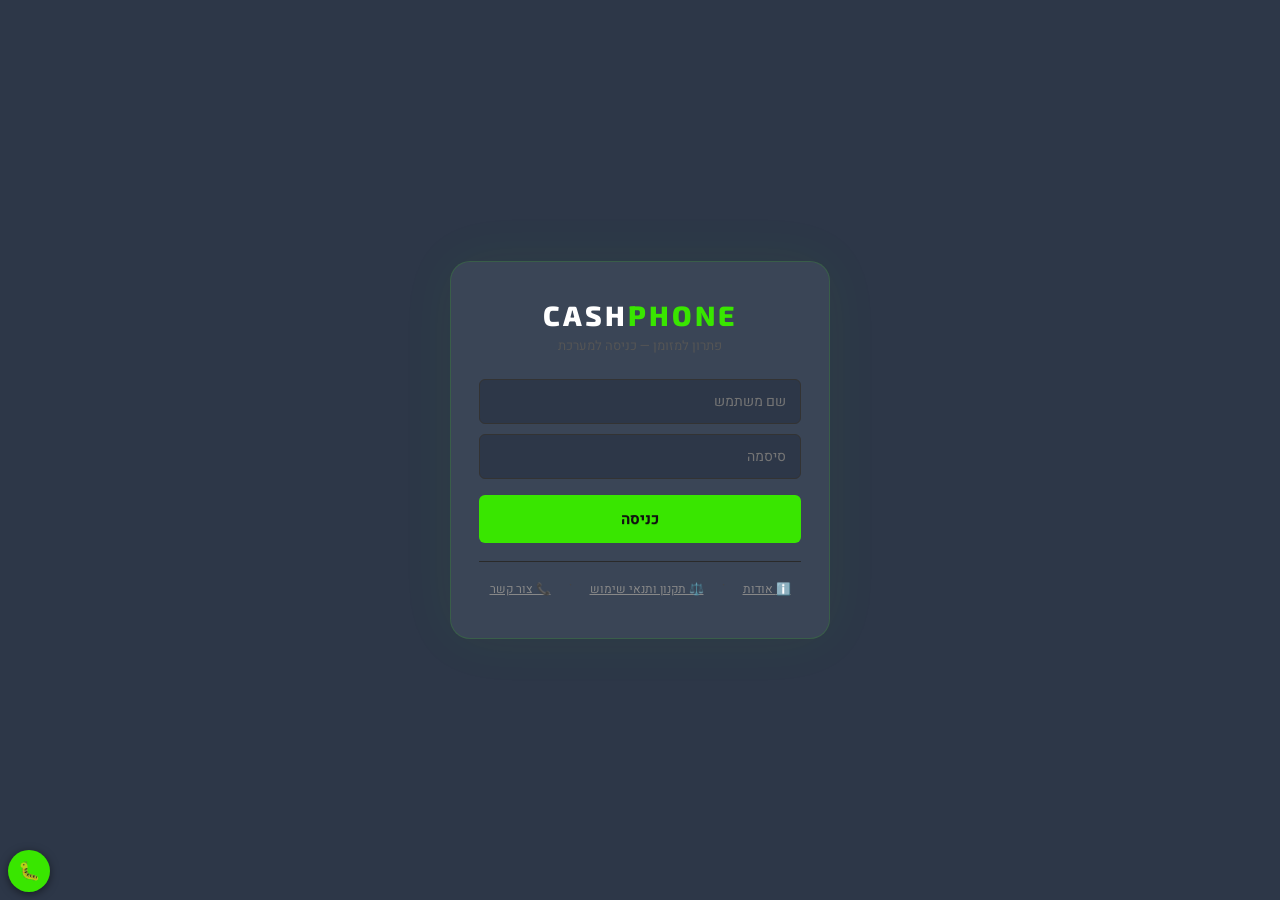
==== commit f2e58897: "Add files via upload" ====
--- a/index.html
+++ b/index.html
@@ -36,172 +36,24 @@
 
 <script src="https://www.gstatic.com/firebasejs/10.7.1/firebase-app-compat.js"></script>
 <script src="https://www.gstatic.com/firebasejs/10.7.1/firebase-firestore-compat.js"></script>
-<!-- ============ Code Splitting — רון ביטון המלצה ============ -->
-<!-- Core: תמיד נטען (auth, firebase, sync) -->
-<script src="app-core.js?v=2.9" defer></script>
-<!-- PWA + debug: קטן, תמיד נטען -->
-<script src="app-pwa.js?v=2.9" defer></script>
-<!-- app-store.js, app-admin.js, app-info.js — נטענים lazy לפי צורך -->
+<script src="app.js?v=2.19" defer></script>
 
 <link rel="stylesheet" href="styles.css?v=2.19"/>
-
-<!-- ============================================================ -->
-<!-- ===== SEO — נועה שרון המלצות ===== -->
-<!-- ============================================================ -->
-
-<!-- hreflang — עברית + ערבית (המלצה #2) -->
-<link rel="alternate" hreflang="he" href="https://cashphone.co.il/"/>
-<link rel="alternate" hreflang="ar" href="https://cashphone.co.il/?lang=ar"/>
-<link rel="alternate" hreflang="x-default" href="https://cashphone.co.il/"/>
-
-<!-- Canonical -->
-<link rel="canonical" href="https://cashphone.co.il/"/>
-
-<!-- meta description משופרת -->
-<meta name="description" content="טעינת מטבעות למשחקים בישראל — PUBG UC, Robux, V-Bucks, Diamonds ועוד. גיפט קארדים, ארנקים דיגיטליים. מהיר, אמין, זול. شحن عملات الألعاب في إسرائيل."/>
-<meta name="keywords" content="טעינת מטבעות, PUBG UC, Robux, V-Bucks, Free Fire Diamonds, גיפט קארד, Steam, Google Play, PlayStation, Xbox, CashPhone"/>
-<meta name="robots" content="index, follow"/>
-
-<!-- Open Graph משופר -->
-<meta property="og:locale" content="he_IL"/>
-<meta property="og:locale:alternate" content="ar_IL"/>
-<meta property="og:site_name" content="CashPhone"/>
-
-<!-- Twitter Card -->
-<meta name="twitter:card" content="summary"/>
-<meta name="twitter:title" content="CashPhone — טעינות מטבעות ומשחקים"/>
-<meta name="twitter:description" content="PUBG UC, Robux, V-Bucks, Diamonds — מהיר ואמין"/>
-
-<!-- ===== Schema Markup (המלצה #1) ===== -->
-<script type="application/ld+json">
-{
-  "@context": "https://schema.org",
-  "@graph": [
-    {
-      "@type": "Organization",
-      "@id": "https://cashphone.co.il/#organization",
-      "name": "CashPhone",
-      "url": "https://cashphone.co.il",
-      "logo": "https://cashphone.co.il/icon.png",
-      "contactPoint": {
-        "@type": "ContactPoint",
-        "telephone": "+972-55-5525525",
-        "contactType": "customer service",
-        "availableLanguage": ["Hebrew", "Arabic"]
-      },
-      "sameAs": []
-    },
-    {
-      "@type": "WebSite",
-      "@id": "https://cashphone.co.il/#website",
-      "url": "https://cashphone.co.il",
-      "name": "CashPhone",
-      "publisher": {"@id": "https://cashphone.co.il/#organization"},
-      "potentialAction": {
-        "@type": "SearchAction",
-        "target": "https://cashphone.co.il/?q={search_term_string}",
-        "query-input": "required name=search_term_string"
-      }
-    },
-    {
-      "@type": "ItemList",
-      "name": "מוצרי CashPhone — טעינות מטבעות ומשחקים",
-      "url": "https://cashphone.co.il",
-      "itemListElement": [
-        {"@type":"ListItem","position":1,"name":"PUBG Mobile UC","url":"https://cashphone.co.il/pubg-uc"},
-        {"@type":"ListItem","position":2,"name":"Roblox Robux","url":"https://cashphone.co.il/roblox-robux"},
-        {"@type":"ListItem","position":3,"name":"Fortnite V-Bucks","url":"https://cashphone.co.il/fortnite-vbucks"},
-        {"@type":"ListItem","position":4,"name":"Free Fire Diamonds","url":"https://cashphone.co.il/free-fire-diamonds"},
-        {"@type":"ListItem","position":5,"name":"PlayStation PSN","url":"https://cashphone.co.il/psn"},
-        {"@type":"ListItem","position":6,"name":"Xbox Gift Card","url":"https://cashphone.co.il/xbox"},
-        {"@type":"ListItem","position":7,"name":"Steam Wallet","url":"https://cashphone.co.il/steam"},
-        {"@type":"ListItem","position":8,"name":"Google Play","url":"https://cashphone.co.il/google-play"},
-        {"@type":"ListItem","position":9,"name":"Apple iTunes","url":"https://cashphone.co.il/apple-itunes"},
-        {"@type":"ListItem","position":10,"name":"Mobile Legends Diamonds","url":"https://cashphone.co.il/mobile-legends"}
-      ]
-    }
-  ]
-}
-</script>
-
-<!-- ===== Product Schemas — Top 5 מוצרים (המלצה #1) ===== -->
-<script type="application/ld+json">
-[
-  {
-    "@context": "https://schema.org",
-    "@type": "Product",
-    "name": "PUBG Mobile UC",
-    "description": "טעינת UC למשחק PUBG Mobile — חבילות מ-60 UC עד 72,900 UC. גלובל ו-Turkey Region.",
-    "image": "https://raw.githubusercontent.com/rubi210990-cyber/Cashphone-/main/pubg.png",
-    "brand": {"@type":"Brand","name":"PUBG Mobile"},
-    "url": "https://cashphone.co.il/pubg-uc",
-    "offers": {
-      "@type": "AggregateOffer",
-      "priceCurrency": "ILS",
-      "lowPrice": "4",
-      "highPrice": "2720",
-      "offerCount": "28",
-      "availability": "https://schema.org/InStock",
-      "seller": {"@type":"Organization","name":"CashPhone"}
-    }
-  },
-  {
-    "@context": "https://schema.org",
-    "@type": "Product",
-    "name": "Roblox Robux",
-    "description": "טעינת Robux לחשבון Roblox שלך — משלוח מיידי.",
-    "image": "https://raw.githubusercontent.com/rubi210990-cyber/Cashphone-/main/roblox.png",
-    "brand": {"@type":"Brand","name":"Roblox"},
-    "url": "https://cashphone.co.il/roblox-robux",
-    "offers": {
-      "@type": "AggregateOffer",
-      "priceCurrency": "ILS",
-      "lowPrice": "7",
-      "offerCount": "5",
-      "availability": "https://schema.org/InStock",
-      "seller": {"@type":"Organization","name":"CashPhone"}
-    }
-  },
-  {
-    "@context": "https://schema.org",
-    "@type": "Product",
-    "name": "Free Fire Diamonds",
-    "description": "שחרג Diamonds למשחק Free Fire — כל החבילות במחיר הכי טוב.",
-    "image": "https://raw.githubusercontent.com/rubi210990-cyber/Cashphone-/main/freefire.png",
-    "brand": {"@type":"Brand","name":"Garena Free Fire"},
-    "url": "https://cashphone.co.il/free-fire-diamonds",
-    "offers": {
-      "@type": "AggregateOffer",
-      "priceCurrency": "ILS",
-      "lowPrice": "6",
-      "offerCount": "15",
-      "availability": "https://schema.org/InStock",
-      "seller": {"@type":"Organization","name":"CashPhone"}
-    }
-  }
-]
-</script>
-
 </head>
 <body>
-<!-- skip-to-content — נגישות מקלדת (WCAG 2.4.1) -->
-<a href="#main-content" class="skip-link">דלג לתוכן הראשי</a>
 
 <!-- 🔔 מיכל לטוסטים של התראות -->
-<!-- Toast: aria-live — עמית לוי WCAG 4.1.3 -->
-<div id="cpn-toast-stack" class="cpn-toast-stack" role="status" aria-live="polite" aria-atomic="false"></div>
+<div id="cpn-toast-stack" class="cpn-toast-stack"></div>
 
 <!-- LOGIN -->
 <div class="login-screen" id="login-screen">
   <div class="login-box">
     <div class="login-logo">CASH<span>PHONE</span></div>
     <div class="login-sub">פתרון למזומן — כניסה למערכת</div>
-    <div class="login-err" id="login-err" role="alert" aria-live="assertive">שם משתמש או סיסמה שגויים</div>
-    <label for="li-user" class="login-lbl">שם משתמש</label>
-    <input class="login-inp" id="li-user" type="text" placeholder="שם משתמש" aria-label="שם משתמש" aria-required="true" onkeydown="if(event.key==='Enter')doLogin()" autocomplete="username" autocorrect="off" autocapitalize="off"/>
-    <label for="li-pass" class="login-lbl">סיסמה</label>
-    <input class="login-inp" id="li-pass" type="password" placeholder="סיסמה" aria-label="סיסמה" aria-required="true" onkeydown="if(event.key==='Enter')doLogin()" autocomplete="current-password"/>
-    <button class="login-btn" onclick="doLogin()" aria-label="כניסה למערכת">כניסה</button>
+    <div class="login-err" id="login-err">שם משתמש או סיסמה שגויים</div>
+    <input class="login-inp" id="li-user" type="text" placeholder="שם משתמש" onkeydown="if(event.key==='Enter')doLogin()" autocomplete="off" autocorrect="off" autocapitalize="off"/>
+    <input class="login-inp" id="li-pass" type="password" placeholder="סיסמה" onkeydown="if(event.key==='Enter')doLogin()" autocomplete="new-password"/>
+    <button class="login-btn" onclick="doLogin()">כניסה</button>
     <!-- קישורים לאודות ותקנון -->
     <div style="margin-top:18px;padding-top:14px;border-top:1px solid #2a2a2a;display:flex;justify-content:center;gap:14px;font-size:12px;">
       <button onclick="showInfoPage('about')" style="background:none;border:none;color:#888;cursor:pointer;font-family:inherit;font-size:12px;text-decoration:underline;padding:4px;">ℹ️ אודות</button>
@@ -214,7 +66,7 @@
 </div>
 
 <!-- NAV -->
-<div class="nav" id="main-nav" role="navigation" aria-label="ניווט ראשי" style="display:none;">
+<div class="nav" id="main-nav" style="display:none;">
   <div class="logo">CASH<span>PHONE</span><sup style="font-size:9px;color:#666;font-weight:400;margin-right:4px;">v2.9</sup></div>
   <div class="nav-right">
     <div id="nav-tabs" style="display:flex;gap:4px;"></div>
@@ -238,15 +90,14 @@
 </div>
 
 <!-- ADMIN -->
-<main id="main-content">
 <div class="page" id="page-admin">
   <div class="toast" id="t-admin"></div>
 
   <!-- 🚀 כפתור צף "הזמנה ידנית מהירה" -->
-  <button id="quick-order-fab" onclick="openQuickOrder()" title="הזמנה ידנית מהירה" aria-label="פתח טופס הזמנה ידנית מהירה" style="position:fixed;bottom:24px;left:24px;width:60px;height:60px;border-radius:50%;background:linear-gradient(135deg,#39e600,#2ab800);color:#000;border:none;font-size:28px;font-weight:800;cursor:pointer;box-shadow:0 4px 16px rgba(57,230,0,0.4);z-index:90;font-family:inherit;display:none;" aria-hidden="true">➕</button>
+  <button id="quick-order-fab" onclick="openQuickOrder()" title="הזמנה ידנית מהירה" style="position:fixed;bottom:24px;left:24px;width:60px;height:60px;border-radius:50%;background:linear-gradient(135deg,#39e600,#2ab800);color:#000;border:none;font-size:28px;font-weight:800;cursor:pointer;box-shadow:0 4px 16px rgba(57,230,0,0.4);z-index:90;font-family:inherit;display:none;">➕</button>
 
   <!-- 💰 כפתור צף "הגדר רווח מהיר" - לחנויות ולמשווקים -->
-  <button id="margin-fab" onclick="openMarginQuick()" title="הגדר רווח מהיר" aria-label="הגדר רווח מהיר לכל המוצרים" style="position:fixed;bottom:24px;left:24px;width:60px;height:60px;border-radius:50%;background:linear-gradient(135deg,#16a34a,#15803d);color:#fff;border:none;font-size:26px;font-weight:800;cursor:pointer;box-shadow:0 4px 16px rgba(22,163,74,0.45);z-index:90;font-family:inherit;display:none;" aria-hidden="true">💰</button>
+  <button id="margin-fab" onclick="openMarginQuick()" title="הגדר רווח מהיר" style="position:fixed;bottom:24px;left:24px;width:60px;height:60px;border-radius:50%;background:linear-gradient(135deg,#16a34a,#15803d);color:#fff;border:none;font-size:26px;font-weight:800;cursor:pointer;box-shadow:0 4px 16px rgba(22,163,74,0.45);z-index:90;font-family:inherit;display:none;">💰</button>
 
   <div class="atabs">
     <button class="atab on" onclick="aTab(this,'sec-dash')">📊 דשבורד</button>
@@ -431,7 +282,7 @@
           <span>↗</span><span>פתח בלשונית</span>
         </a>
       </div>
-      <img id="lb-img" src="" alt="" style="max-width:90vw;max-height:85vh;border-radius:8px;box-shadow:0 0 50px rgba(57,230,0,0.15);" onclick="event.stopPropagation()"/ loading="lazy">
+      <img id="lb-img" src="" alt="" style="max-width:90vw;max-height:85vh;border-radius:8px;box-shadow:0 0 50px rgba(57,230,0,0.15);" onclick="event.stopPropagation()"/>
       <div id="lb-caption" style="position:absolute;bottom:20px;left:50%;transform:translateX(-50%);color:#ccc;font-size:14px;background:rgba(0,0,0,0.6);padding:8px 16px;border-radius:8px;"></div>
     </div>
 
@@ -1449,23 +1300,23 @@
 </div>
 
 <!-- 🚀 מודל הזמנה ידנית מהירה -->
-<div id="quick-order-modal" role="dialog" aria-modal="true" aria-labelledby="qo-modal-title" style="display:none;position:fixed;inset:0;background:rgba(0,0,0,0.92);z-index:99998;align-items:flex-start;justify-content:center;padding:16px;overflow-y:auto;">
+<div id="quick-order-modal" style="display:none;position:fixed;inset:0;background:rgba(0,0,0,0.92);z-index:99998;align-items:flex-start;justify-content:center;padding:16px;overflow-y:auto;">
   <div style="background:#3a4556;border:1px solid #5a6478;border-radius:14px;max-width:480px;width:100%;direction:rtl;font-family:inherit;margin:20px auto;">
     <!-- כותרת -->
     <div style="padding:14px 18px;border-bottom:1px solid #475467;display:flex;justify-content:space-between;align-items:center;">
       <div>
-        <div id="qo-modal-title" style="font-size:17px;font-weight:700;color:#fff;">➕ הזמנה ידנית מהירה</div>
+        <div style="font-size:17px;font-weight:700;color:#fff;">➕ הזמנה ידנית מהירה</div>
         <div style="font-size:11px;color:#888;margin-top:2px;">להזמנות שמגיעות בוואטסאפ / טלפון</div>
       </div>
-      <button onclick="closeQuickOrder()" aria-label="סגור חלון הזמנה ידנית" style="background:none;border:none;color:#888;font-size:26px;cursor:pointer;padding:0 4px;line-height:1;">×</button>
+      <button onclick="closeQuickOrder()" style="background:none;border:none;color:#888;font-size:26px;cursor:pointer;padding:0 4px;line-height:1;">×</button>
     </div>
 
     <!-- תוכן -->
     <div style="padding:16px;">
       <!-- שלב 1: בחירת חנות -->
       <div style="margin-bottom:14px;">
-        <label for="qo-store" style="display:block;font-size:12px;color:#bbb;margin-bottom:6px;font-weight:600;">1️⃣ חנות</label>
-        <select id="qo-store" onchange="qoOnStoreChange()" aria-required="true" style="width:100%;background:#222831;border:1px solid #5a6478;border-radius:8px;padding:10px 12px;color:#fff;font-size:14px;font-family:inherit;">
+        <label style="display:block;font-size:12px;color:#bbb;margin-bottom:6px;font-weight:600;">1️⃣ חנות</label>
+        <select id="qo-store" onchange="qoOnStoreChange()" style="width:100%;background:#222831;border:1px solid #5a6478;border-radius:8px;padding:10px 12px;color:#fff;font-size:14px;font-family:inherit;">
           <option value="">— בחר חנות —</option>
         </select>
         <div id="qo-store-info" style="font-size:11px;color:#888;margin-top:6px;display:none;"></div>
@@ -1473,29 +1324,29 @@
 
       <!-- שלב 2: בחירת מוצר -->
       <div style="margin-bottom:14px;">
-        <label for="qo-product" style="display:block;font-size:12px;color:#bbb;margin-bottom:6px;font-weight:600;">2️⃣ מוצר</label>
-        <select id="qo-product" onchange="qoOnProductChange()" disabled aria-required="true" style="width:100%;background:#222831;border:1px solid #5a6478;border-radius:8px;padding:10px 12px;color:#fff;font-size:14px;font-family:inherit;">
+        <label style="display:block;font-size:12px;color:#bbb;margin-bottom:6px;font-weight:600;">2️⃣ מוצר</label>
+        <select id="qo-product" onchange="qoOnProductChange()" disabled style="width:100%;background:#222831;border:1px solid #5a6478;border-radius:8px;padding:10px 12px;color:#fff;font-size:14px;font-family:inherit;">
           <option value="">— בחר חנות קודם —</option>
         </select>
       </div>
 
       <!-- שלב 3: בחירת חבילה -->
       <div style="margin-bottom:14px;">
-        <label for="qo-package" style="display:block;font-size:12px;color:#bbb;margin-bottom:6px;font-weight:600;">3️⃣ חבילה</label>
-        <select id="qo-package" onchange="qoOnPackageChange()" disabled aria-required="true" style="width:100%;background:#222831;border:1px solid #5a6478;border-radius:8px;padding:10px 12px;color:#fff;font-size:14px;font-family:inherit;">
+        <label style="display:block;font-size:12px;color:#bbb;margin-bottom:6px;font-weight:600;">3️⃣ חבילה</label>
+        <select id="qo-package" onchange="qoOnPackageChange()" disabled style="width:100%;background:#222831;border:1px solid #5a6478;border-radius:8px;padding:10px 12px;color:#fff;font-size:14px;font-family:inherit;">
           <option value="">— בחר מוצר קודם —</option>
         </select>
       </div>
 
       <!-- שלב 4: שם שחקן -->
       <div style="margin-bottom:14px;">
-        <label for="qo-user" style="display:block;font-size:12px;color:#bbb;margin-bottom:6px;font-weight:600;">4️⃣ <span id="qo-user-label">שם משתמש / ID</span></label>
-        <input id="qo-user" type="text" placeholder="הקלד..." aria-required="true" aria-labelledby="qo-user-label" style="width:100%;background:#222831;border:1px solid #5a6478;border-radius:8px;padding:10px 12px;color:#fff;font-size:14px;font-family:inherit;"/>
+        <label style="display:block;font-size:12px;color:#bbb;margin-bottom:6px;font-weight:600;">4️⃣ <span id="qo-user-label">שם משתמש / ID</span></label>
+        <input id="qo-user" type="text" placeholder="הקלד..." style="width:100%;background:#222831;border:1px solid #5a6478;border-radius:8px;padding:10px 12px;color:#fff;font-size:14px;font-family:inherit;"/>
       </div>
 
       <!-- הערה (אופציונלי) -->
       <div style="margin-bottom:14px;">
-        <label for="qo-note" style="display:block;font-size:12px;color:#888;margin-bottom:6px;">הערה (לא חובה)</label>
+        <label style="display:block;font-size:12px;color:#888;margin-bottom:6px;">הערה (לא חובה)</label>
         <input id="qo-note" type="text" placeholder="למשל: 'לפי וואטסאפ ב-10:30'" style="width:100%;background:#222831;border:1px solid #5a6478;border-radius:8px;padding:8px 12px;color:#fff;font-size:13px;font-family:inherit;"/>
       </div>
 
@@ -1520,7 +1371,7 @@
       </div>
 
       <!-- אזהרות -->
-      <div id="qo-warning" role="alert" aria-live="assertive" style="display:none;background:#3a2828;border:1px solid #5a2020;border-radius:8px;padding:10px;margin-bottom:14px;font-size:12px;color:#ef9f27;"></div>
+      <div id="qo-warning" style="display:none;background:#3a2828;border:1px solid #5a2020;border-radius:8px;padding:10px;margin-bottom:14px;font-size:12px;color:#ef9f27;"></div>
 
       <!-- כפתורים -->
       <div style="display:flex;gap:8px;">
@@ -1531,18 +1382,18 @@
   </div>
 </div>
 
-<!-- BOTTOM NAV mobile store — עמית לוי: role + aria-label -->
-<nav class="bottom-nav" id="bottom-nav" role="navigation" aria-label="ניווט ראשי — חנות">
-  <button class="bnav-btn on" id="bn-store" onclick="bnavGo('store')" aria-label="חנות" aria-current="page">
-    <span class="bnav-icon" aria-hidden="true">🏪</span><span>חנות</span>
+<!-- BOTTOM NAV mobile store -->
+<div class="bottom-nav" id="bottom-nav">
+  <button class="bnav-btn on" id="bn-store" onclick="bnavGo('store')">
+    <span class="bnav-icon">🏪</span><span>חנות</span>
   </button>
-  <button class="bnav-btn" id="bn-orders" onclick="bnavGo('orders')" aria-label="הזמנות שלי">
-    <span class="bnav-icon" aria-hidden="true">📋</span><span>הזמנות</span>
+  <button class="bnav-btn" id="bn-orders" onclick="bnavGo('orders')">
+    <span class="bnav-icon">📋</span><span>הזמנות</span>
   </button>
-  <button class="bnav-btn" id="bn-log" onclick="bnavGo('log')" aria-label="קרדיט ויתרה">
-    <span class="bnav-icon" aria-hidden="true">💳</span><span>קרדיט</span>
+  <button class="bnav-btn" id="bn-log" onclick="bnavGo('log')">
+    <span class="bnav-icon">💳</span><span>קרדיט</span>
   </button>
-</nav>
+</div>
 
 
 <!-- ===== נגישות ===== -->
@@ -1561,7 +1412,7 @@
   </div>
   <div id="debug-log" style="white-space:pre-wrap;word-break:break-word;line-height:1.4;"></div>
 </div>
-<button id="debug-toggle" onclick="dbgOpen()" aria-label="פתח לוח אבחון" style="position:fixed;bottom:8px;left:8px;background:#39e600;color:#000;border:none;border-radius:50%;width:42px;height:42px;font-size:18px;cursor:pointer;z-index:99998;box-shadow:0 2px 8px rgba(0,0,0,0.5);">🐛</button>
+<button id="debug-toggle" onclick="dbgOpen()" style="position:fixed;bottom:8px;left:8px;background:#39e600;color:#000;border:none;border-radius:50%;width:42px;height:42px;font-size:18px;cursor:pointer;z-index:99998;box-shadow:0 2px 8px rgba(0,0,0,0.5);">🐛</button>
 
 
 
